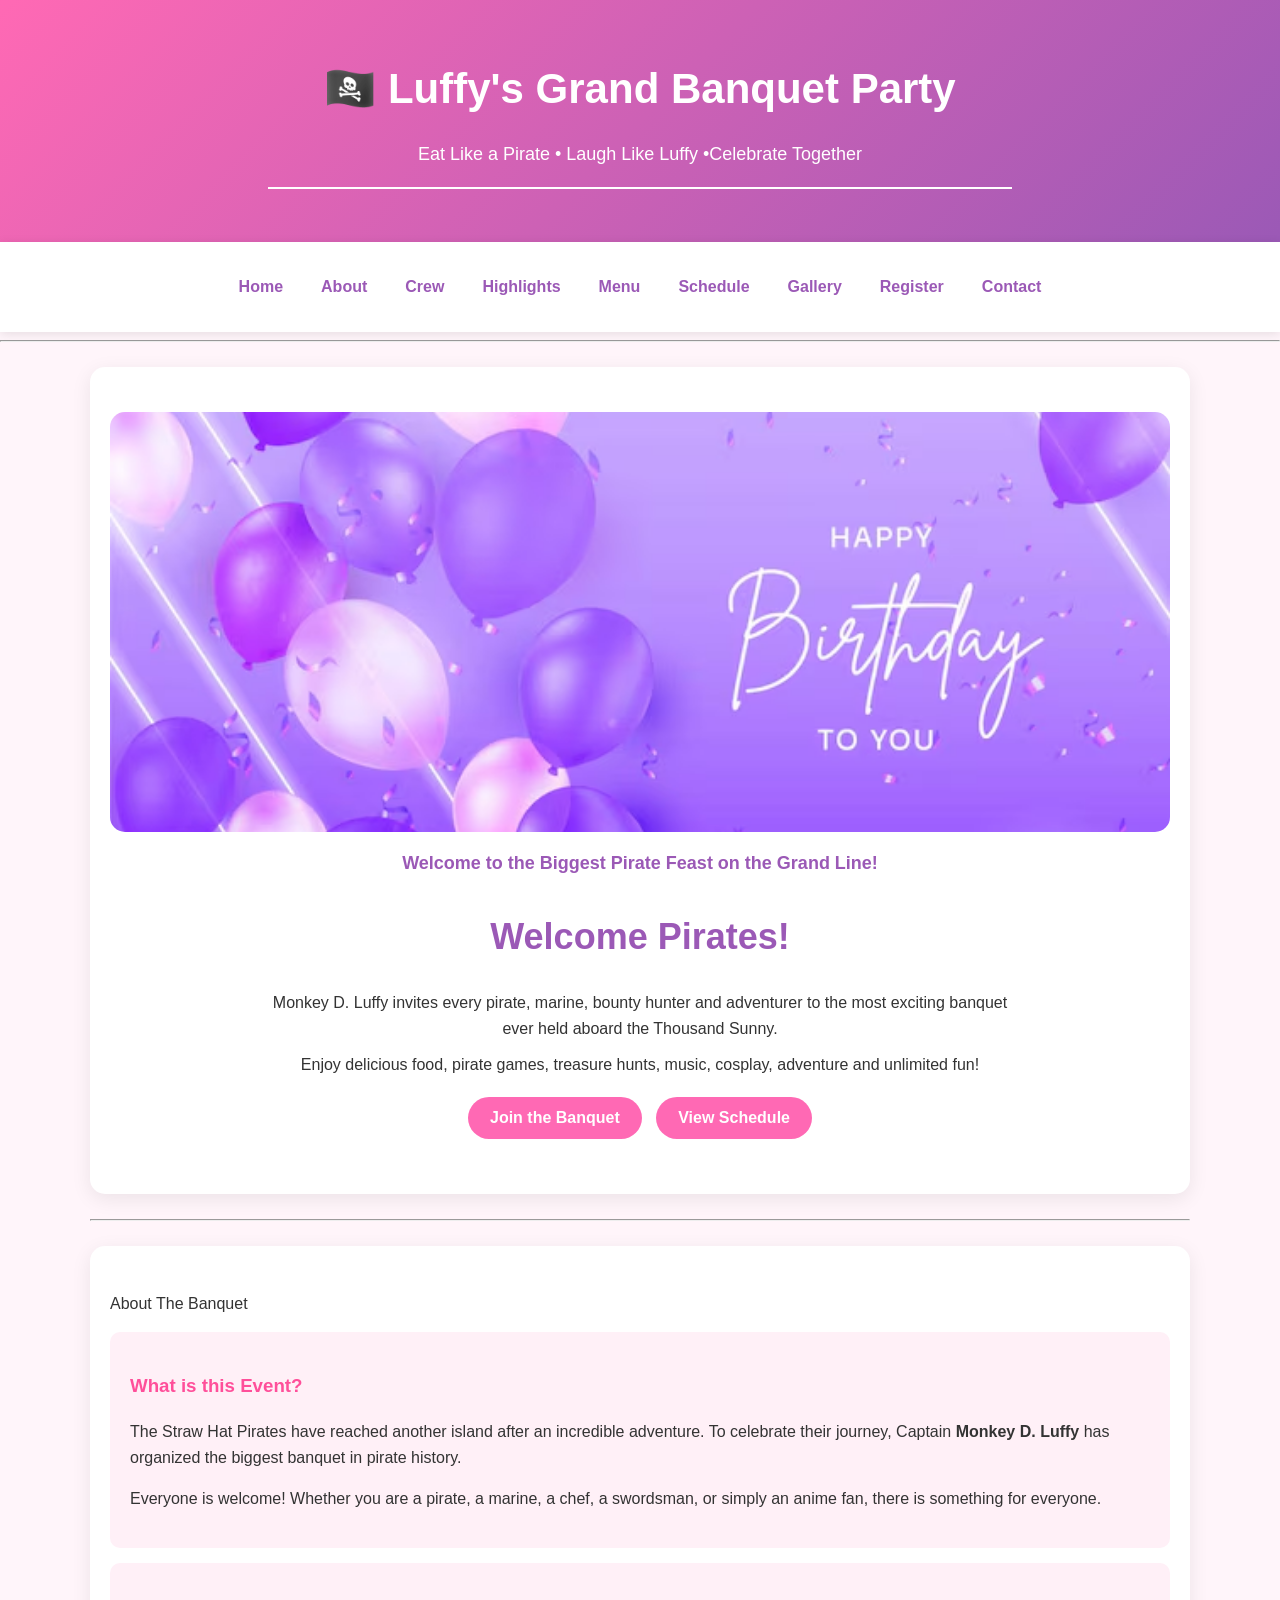
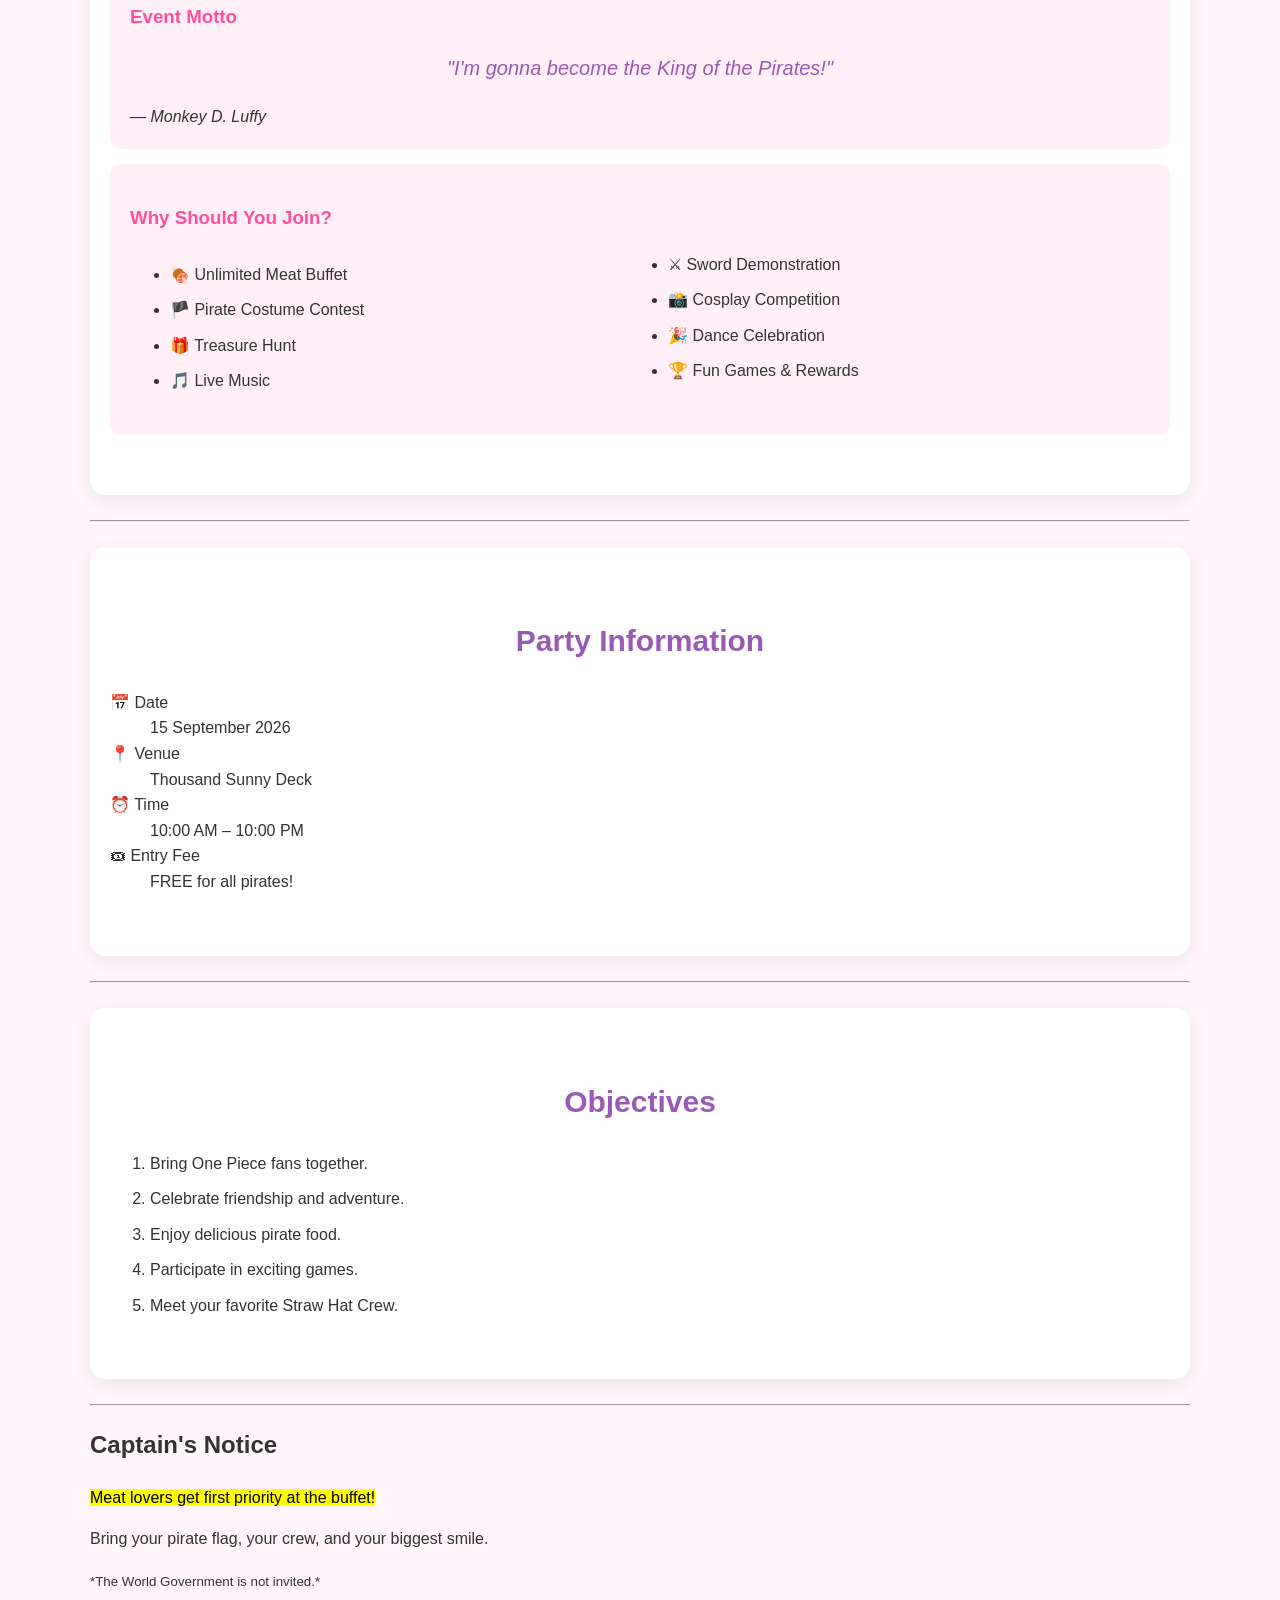
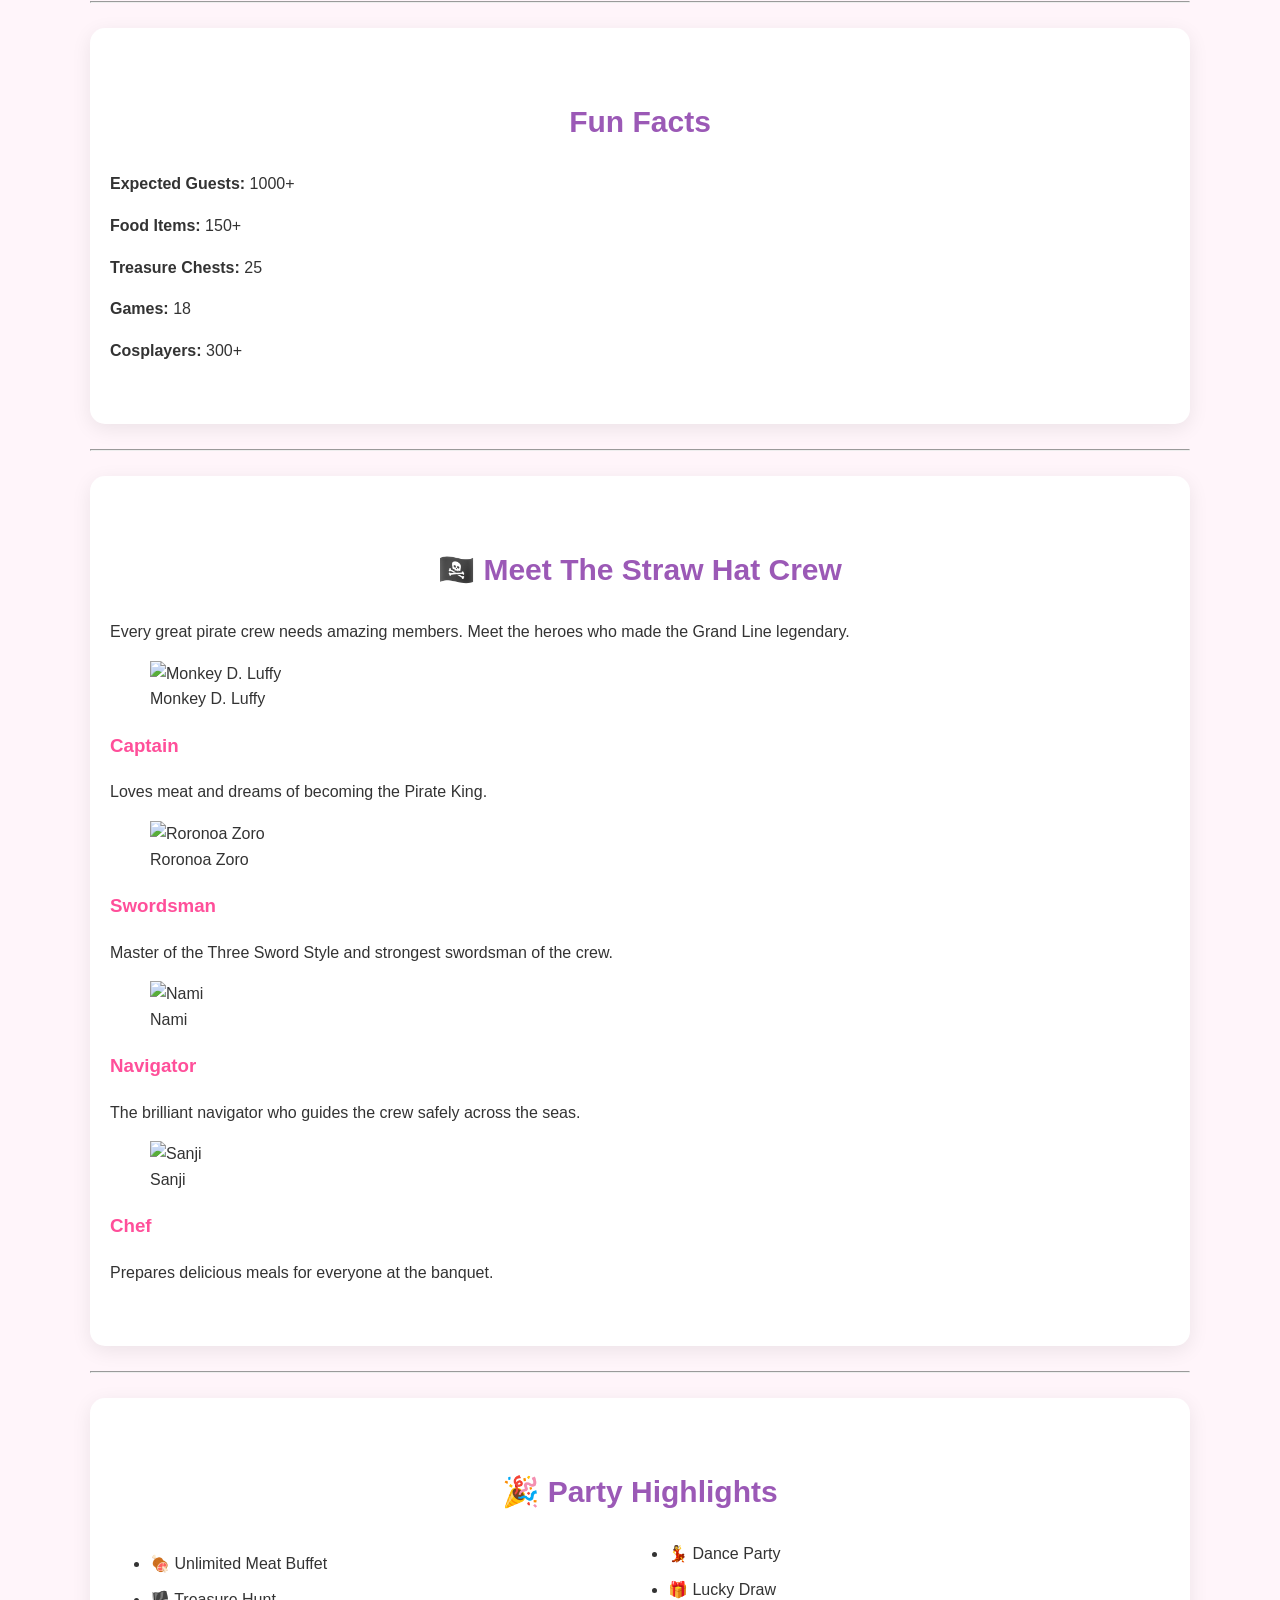
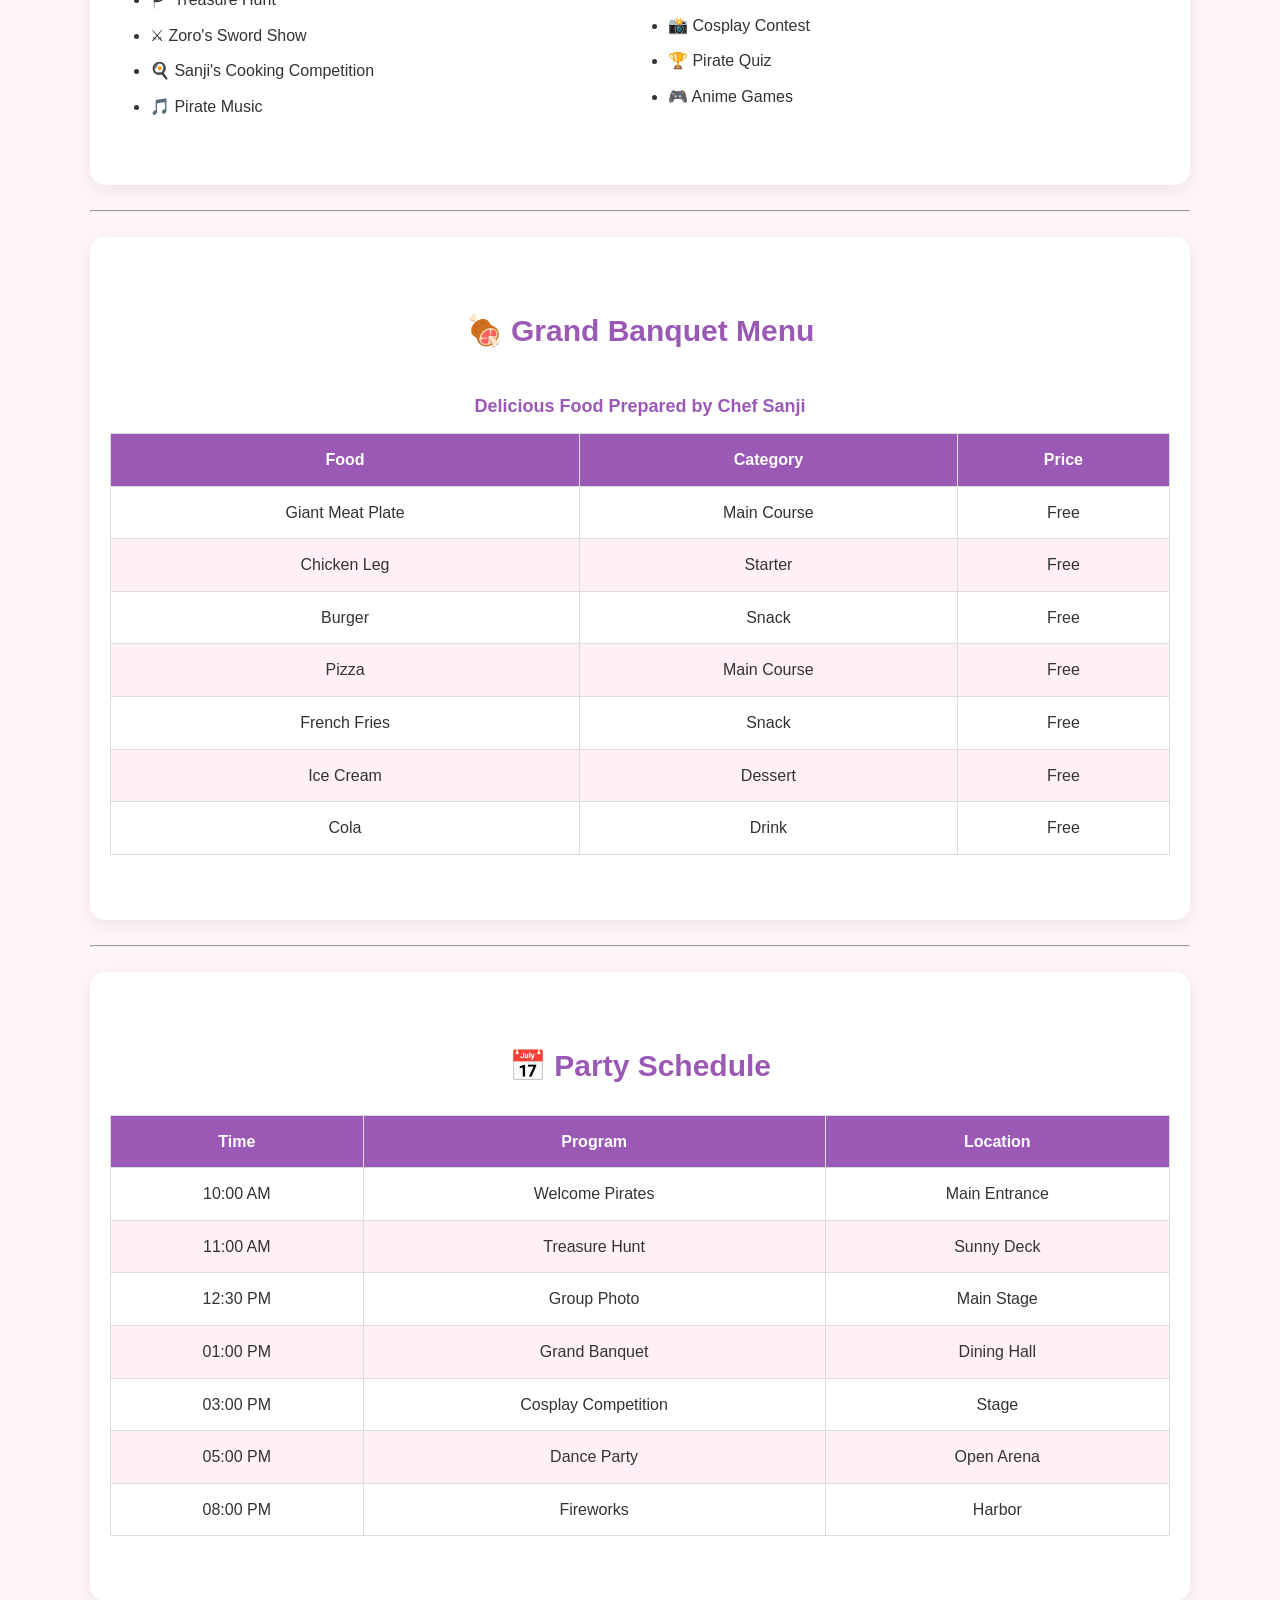
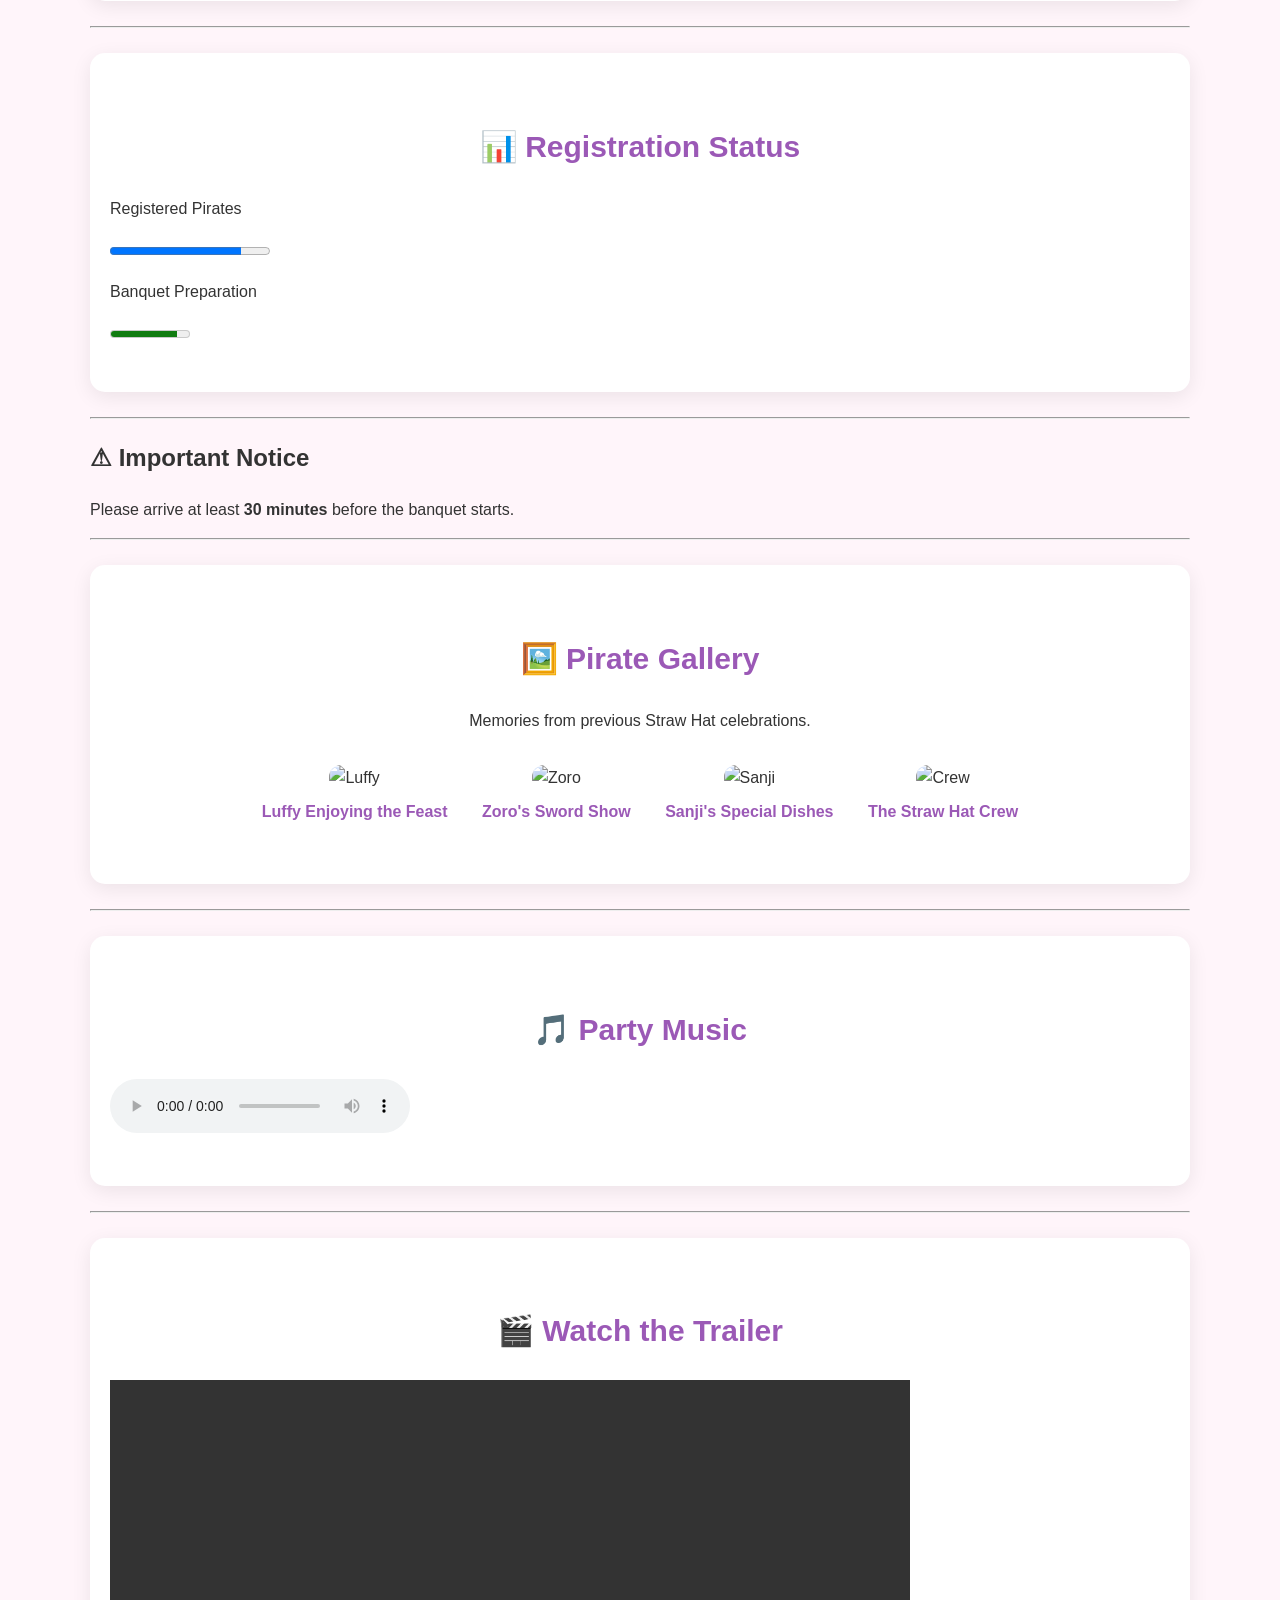
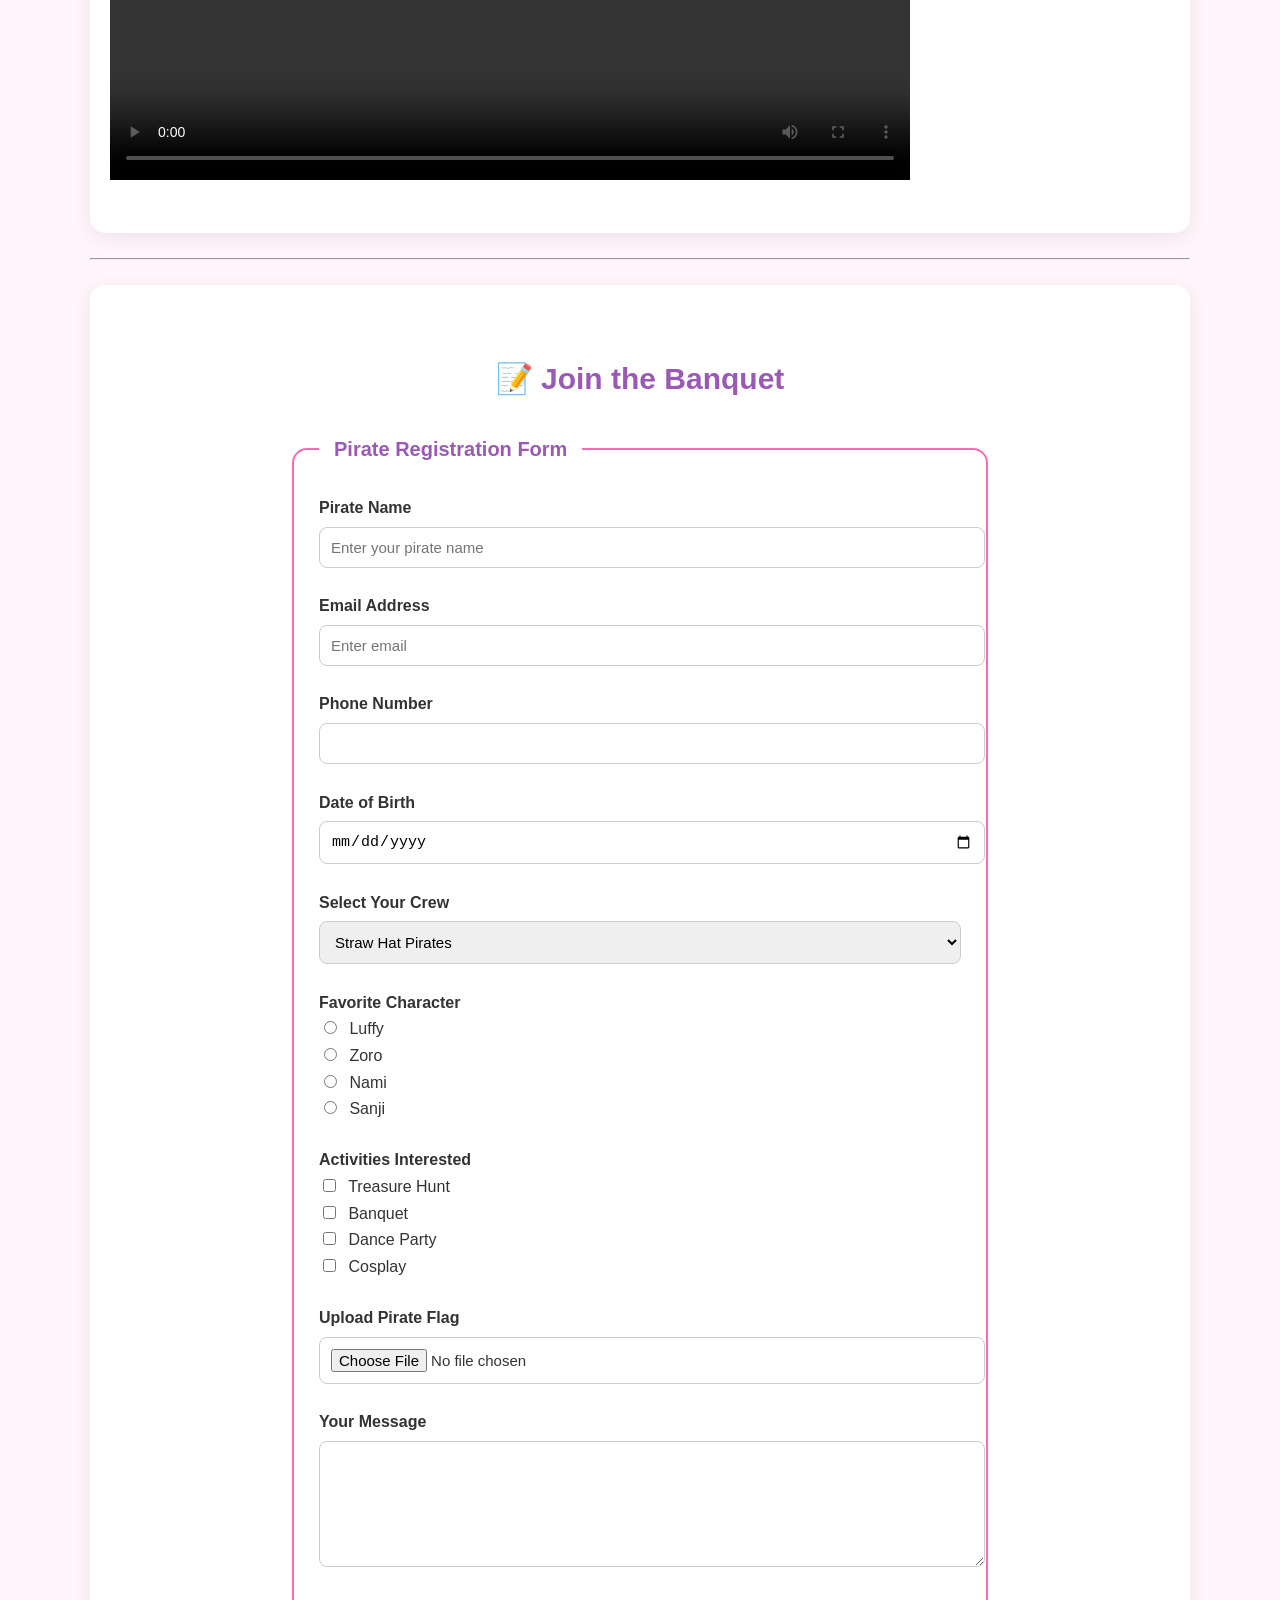
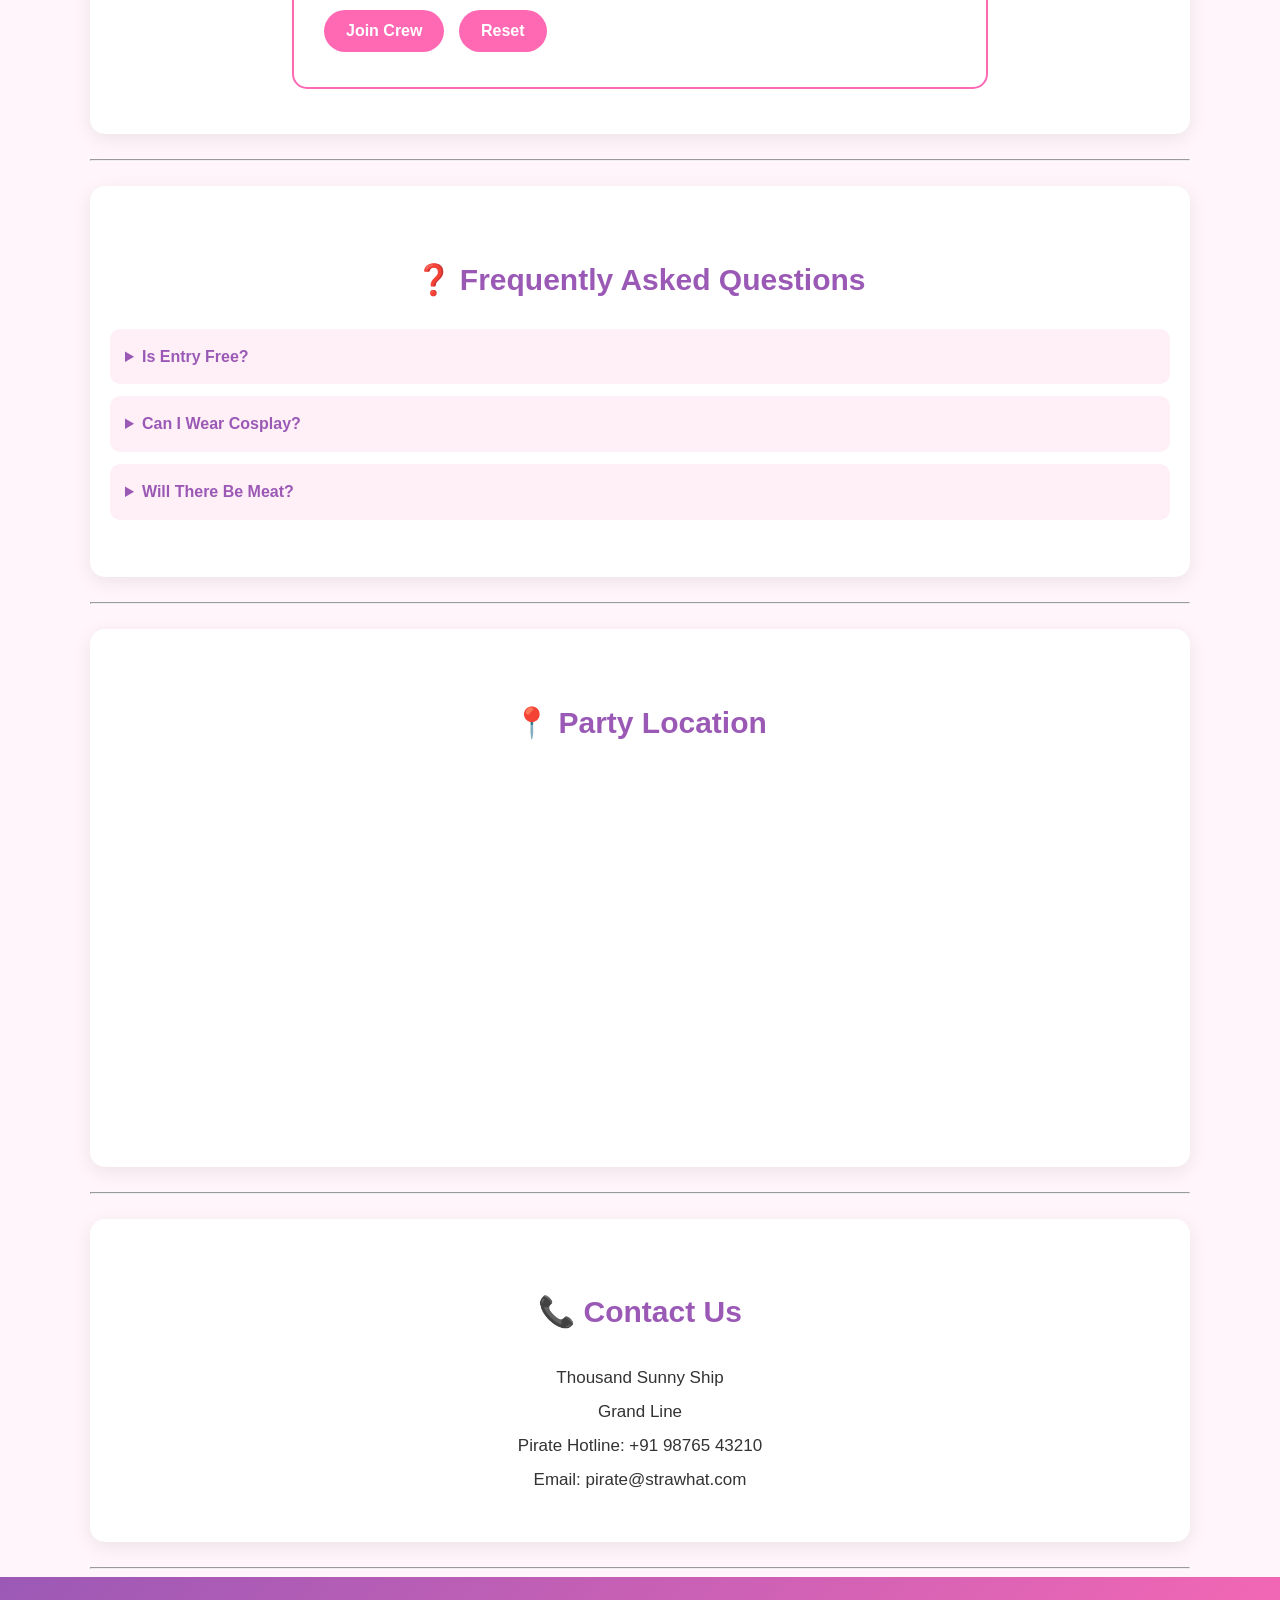
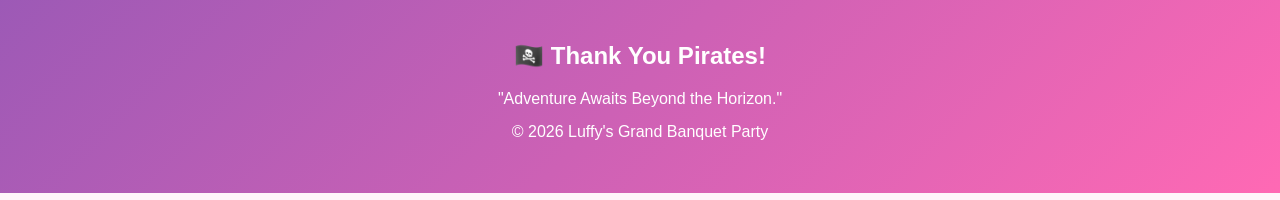
==== week1_hw/invitation/invitation.html @ 96572f2c "Added week 1 homework" ====
<!DOCTYPE html>
<html lang="en">

<head>
    <meta charset="UTF-8">

    <meta name="viewport"
          content="width=device-width, initial-scale=1.0">

    <meta name="description"
          content="Luffy's Grand Banquet Party Website">

    <meta name="keywords"
          content="One Piece, Luffy, Banquet, HTML Project">

    <meta name="author"
          content="Your Name">

    <title>Luffy's Grand Banquet Party</title>

    <!-- External CSS -->

    <link rel="stylesheet"
          href="invitation.css">

    <!-- Website Icon -->

    <link rel="icon"
          href="images/jolly-roger.png">

</head>

<body>

    <!-- ======================================
                HEADER
    ======================================= -->

    <header id="home">

        <h1>🏴‍☠️ Luffy's Grand Banquet Party</h1>

        <p>

            Eat Like a Pirate • Laugh Like Luffy •Celebrate Together

        </p>

        <hr>

    </header>

    <!-- ======================================
                NAVIGATION
    ======================================= -->

    <nav>

        <ul>

            <li>
                <a href="#home">Home</a>
            </li>

            <li>
                <a href="#about">About</a>
            </li>

            <li>
                <a href="#crew">Crew</a>
            </li>

            <li>
                <a href="#highlights">Highlights</a>
            </li>
            <li>
                <a href="#menu">Menu</a>
            </li>
            

            <li>
                <a href="#schedule">Schedule</a>
            </li>

            <li>
                <a href="#gallery">Gallery</a>
            </li>

            <li>
                <a href="#register">Register</a>
            </li>

            <li>
                <a href="#contact">Contact</a>
            </li>

        </ul>

    </nav>

    <hr>

    <!-- ======================================
                MAIN CONTENT
    ======================================= -->

    <main>

        <!-- ==================================
                HERO SECTION
        =================================== -->

        <section id="hero">

            <figure>

                <img src="./image.jpg"
                     alt="Luffy Banner"
                     width="100%">

                <figcaption>

                    Welcome to the Biggest Pirate Feast
                    on the Grand Line!

                </figcaption>

            </figure>

            <h2>

                Welcome Pirates!

            </h2>

            <p>

                Monkey D. Luffy invites every pirate,
                marine, bounty hunter and adventurer
                to the most exciting banquet ever held
                aboard the Thousand Sunny.

            </p>

            <p>

                Enjoy delicious food, pirate games,
                treasure hunts, music, cosplay,
                adventure and unlimited fun!

            </p>

            <button>

                Join the Banquet

            </button>

            <button>

                View Schedule

            </button>

        </section>

        <hr>

        <!-- ==================================
                ABOUT SECTION
        =================================== -->

        <section id="about">

            <h>

                About The Banquet

            </h>

            <article>

                <h3>

                    What is this Event?

                </h3>

                <p>

                    The Straw Hat Pirates have reached
                    another island after an incredible
                    adventure.

                    To celebrate their journey,
                    Captain <strong>Monkey D. Luffy</strong>
                    has organized the biggest banquet
                    in pirate history.

                </p>

                <p>

                    Everyone is welcome!

                    Whether you are a pirate,
                    a marine,
                    a chef,
                    a swordsman,
                    or simply an anime fan,
                    there is something for everyone.

                </p>

            </article>

            <article>

                <h3>

                    Event Motto

                </h3>

                <blockquote>

                    "I'm gonna become the King of the Pirates!"

                </blockquote>

                <cite>

                    — Monkey D. Luffy

                </cite>

            </article>

            <article>

                <h3>

                    Why Should You Join?

                </h3>

                <ul>

                    <li>🍖 Unlimited Meat Buffet</li>

                    <li>🏴 Pirate Costume Contest</li>

                    <li>🎁 Treasure Hunt</li>

                    <li>🎵 Live Music</li>

                    <li>⚔ Sword Demonstration</li>

                    <li>📸 Cosplay Competition</li>

                    <li>🎉 Dance Celebration</li>

                    <li>🏆 Fun Games & Rewards</li>

                </ul>

            </article>

        </section>

        <hr>

        <!-- ==================================
                PARTY INFORMATION
        =================================== -->

        <section id="party-info">

            <h2>

                Party Information

            </h2>

            <dl>

                <dt>

                    📅 Date

                </dt>

                <dd>

                    <time datetime="2026-09-15">

                        15 September 2026

                    </time>

                </dd>

                <dt>

                    📍 Venue

                </dt>

                <dd>

                    Thousand Sunny Deck

                </dd>

                <dt>

                    ⏰ Time

                </dt>

                <dd>

                    10:00 AM – 10:00 PM

                </dd>

                <dt>

                    🎟 Entry Fee

                </dt>

                <dd>

                    FREE for all pirates!

                </dd>

            </dl>

        </section>

        <hr>

        <!-- ==================================
                EVENT OBJECTIVES
        =================================== -->

        <section>

            <h2>

                Objectives

            </h2>

            <ol>

                <li>

                    Bring One Piece fans together.

                </li>

                <li>

                    Celebrate friendship and adventure.

                </li>

                <li>

                    Enjoy delicious pirate food.

                </li>

                <li>

                    Participate in exciting games.

                </li>

                <li>

                    Meet your favorite Straw Hat Crew.

                </li>

            </ol>

        </section>

        <hr>

        <!-- ==================================
                IMPORTANT NOTICE
        =================================== -->

        <aside>

            <h2>

                Captain's Notice

            </h2>

            <p>

                <mark>

                    Meat lovers get first priority
                    at the buffet!

                </mark>

            </p>

            <p>

                Bring your pirate flag,
                your crew,
                and your biggest smile.

            </p>

            <small>

                *The World Government is not invited.*

            </small>

        </aside>

        <hr>

        <!-- ==================================
                QUICK FACTS
        =================================== -->

        <section>

            <h2>

                Fun Facts

            </h2>

            <p>

                <strong>Expected Guests:</strong>
                1000+

            </p>

            <p>

                <strong>Food Items:</strong>
                150+

            </p>

            <p>

                <strong>Treasure Chests:</strong>
                25

            </p>

            <p>

                <strong>Games:</strong>
                18

            </p>

            <p>

                <strong>Cosplayers:</strong>
                300+

            </p>

        </section>

       
        <hr>
                <!-- ==================================
                STRAW HAT CREW
        =================================== -->

        <section id="crew">

            <h2>🏴‍☠️ Meet The Straw Hat Crew</h2>

            <p>

                Every great pirate crew needs amazing members.
                Meet the heroes who made the Grand Line legendary.

            </p>

            <article>

                <figure>

                    <img src="images/luffy.jpg"
                         alt="Monkey D. Luffy"
                         width="250">

                    <figcaption>

                        Monkey D. Luffy

                    </figcaption>

                </figure>

                <h3>Captain</h3>

                <p>

                    Loves meat and dreams of becoming
                    the Pirate King.

                </p>

            </article>

            <article>

                <figure>

                    <img src="images/zoro.jpg"
                         alt="Roronoa Zoro"
                         width="250">

                    <figcaption>

                        Roronoa Zoro

                    </figcaption>

                </figure>

                <h3>Swordsman</h3>

                <p>

                    Master of the Three Sword Style
                    and strongest swordsman of the crew.

                </p>

            </article>

            <article>

                <figure>

                    <img src="images/nami.jpg"
                         alt="Nami"
                         width="250">

                    <figcaption>

                        Nami

                    </figcaption>

                </figure>

                <h3>Navigator</h3>

                <p>

                    The brilliant navigator who guides
                    the crew safely across the seas.

                </p>

            </article>

            <article>

                <figure>

                    <img src="images/sanji.jpg"
                         alt="Sanji"
                         width="250">

                    <figcaption>

                        Sanji

                    </figcaption>

                </figure>

                <h3>Chef</h3>

                <p>

                    Prepares delicious meals for
                    everyone at the banquet.

                </p>

            </article>

        </section>

        <hr>

        <!-- ==================================
                EVENT HIGHLIGHTS
        =================================== -->

        <section id="highlights">

            <h2>🎉 Party Highlights</h2>

            <ul>

                <li>🍖 Unlimited Meat Buffet</li>

                <li>🏴 Treasure Hunt</li>

                <li>⚔ Zoro's Sword Show</li>

                <li>🍳 Sanji's Cooking Competition</li>

                <li>🎵 Pirate Music</li>

                <li>💃 Dance Party</li>

                <li>🎁 Lucky Draw</li>

                <li>📸 Cosplay Contest</li>

                <li>🏆 Pirate Quiz</li>

                <li>🎮 Anime Games</li>

            </ul>

        </section>

        <hr>

        <!-- ==================================
                BANQUET MENU
        =================================== -->

        <section id="menu">

            <h2>🍖 Grand Banquet Menu</h2>

            <table border="1">

                <caption>

                    Delicious Food Prepared by Chef Sanji

                </caption>

                <thead>
                    <tr>
                        <th>Food</th>
                        <th>Category</th>
                        <th>Price</th>
                    </tr>
                </thead>

                <tbody>

                    <tr>

                        <td>Giant Meat Plate</td>

                        <td>Main Course</td>

                        <td>Free</td>

                    </tr>

                    <tr>

                        <td>Chicken Leg</td>

                        <td>Starter</td>

                        <td>Free</td>

                    </tr>

                    <tr>

                        <td>Burger</td>

                        <td>Snack</td>

                        <td>Free</td>

                    </tr>

                    <tr>

                        <td>Pizza</td>

                        <td>Main Course</td>

                        <td>Free</td>

                    </tr>

                    <tr>

                        <td>French Fries</td>

                        <td>Snack</td>

                        <td>Free</td>

                    </tr>

                    <tr>

                        <td>Ice Cream</td>

                        <td>Dessert</td>

                        <td>Free</td>

                    </tr>

                    <tr>

                        <td>Cola</td>

                        <td>Drink</td>

                        <td>Free</td>

                    </tr>

                </tbody>

            </table>

        </section>

        <hr>

        <!-- ==================================
                EVENT SCHEDULE
        =================================== -->

        <section id="schedule">

            <h2>📅 Party Schedule</h2>

            <table border="1">

                <thead>

                    <tr>

                        <th>Time</th>

                        <th>Program</th>

                        <th>Location</th>

                    </tr>

                </thead>

                <tbody>

                    <tr>

                        <td>10:00 AM</td>

                        <td>Welcome Pirates</td>

                        <td>Main Entrance</td>

                    </tr>

                    <tr>

                        <td>11:00 AM</td>

                        <td>Treasure Hunt</td>

                        <td>Sunny Deck</td>

                    </tr>

                    <tr>

                        <td>12:30 PM</td>

                        <td>Group Photo</td>

                        <td>Main Stage</td>

                    </tr>

                    <tr>

                        <td>01:00 PM</td>

                        <td>Grand Banquet</td>

                        <td>Dining Hall</td>

                    </tr>

                    <tr>

                        <td>03:00 PM</td>

                        <td>Cosplay Competition</td>

                        <td>Stage</td>

                    </tr>

                    <tr>

                        <td>05:00 PM</td>

                        <td>Dance Party</td>

                        <td>Open Arena</td>

                    </tr>

                    <tr>

                        <td>08:00 PM</td>

                        <td>Fireworks</td>

                        <td>Harbor</td>

                    </tr>

                </tbody>

            </table>

        </section>

        <hr>

        <!-- ==================================
                REGISTRATION STATUS
        =================================== -->

        <section>

            <h2>📊 Registration Status</h2>

            <p>

                Registered Pirates

            </p>

            <progress
                value="820"
                max="1000">

            </progress>

            <p>

                Banquet Preparation

            </p>

            <meter
                value="85"
                min="0"
                max="100">

            </meter>

        </section>

        <hr>

        <!-- ==================================
                IMPORTANT NOTE
        =================================== -->

        <aside>

            <h2>⚠ Important Notice</h2>

            <p>

                Please arrive at least

                <strong>

                    30 minutes

                </strong>

                before the banquet starts.

            </p>

        </aside>

        <hr>

               <!-- ==================================
                GALLERY SECTION
        =================================== -->

        <section id="gallery">

            <h2>🖼️ Pirate Gallery</h2>

            <p>

                Memories from previous Straw Hat celebrations.

            </p>

            <figure>

                <img src="images/gallery1.jpg"
                     alt="Luffy"
                     width="250">

                <figcaption>Luffy Enjoying the Feast</figcaption>

            </figure>

            <figure>

                <img src="images/gallery2.jpg"
                     alt="Zoro"
                     width="250">

                <figcaption>Zoro's Sword Show</figcaption>

            </figure>

            <figure>

                <img src="images/gallery3.jpg"
                     alt="Sanji"
                     width="250">

                <figcaption>Sanji's Special Dishes</figcaption>

            </figure>

            <figure>

                <img src="images/gallery4.jpg"
                     alt="Crew"
                     width="250">

                <figcaption>The Straw Hat Crew</figcaption>

            </figure>

        </section>

        <hr>

        <!-- ==================================
                PARTY MUSIC
        =================================== -->

        <section>

            <h2>🎵 Party Music</h2>

            <audio controls>

                <source
                    src="audio/onepiece-theme.mp3"
                    type="audio/mpeg">

                Your browser does not support audio.

            </audio>

        </section>

        <hr>

        <!-- ==================================
                PARTY TRAILER
        =================================== -->

        <section>

            <h2>🎬 Watch the Trailer</h2>

            <video
                controls
                width="800">

                <source
                    src="video/luffy-party.mp4"
                    type="video/mp4">

                Your browser does not support video.

            </video>

        </section>

        <hr>

        <!-- ==================================
                REGISTRATION FORM
        =================================== -->

        <section id="register">

            <h2>📝 Join the Banquet</h2>

            <form>

                <fieldset>

                    <legend>

                        Pirate Registration Form

                    </legend>

                    <label for="name">

                        Pirate Name

                    </label>

                    <br>

                    <input
                        type="text"
                        id="name"
                        placeholder="Enter your pirate name">

                    <br><br>

                    <label for="email">

                        Email Address

                    </label>

                    <br>

                    <input
                        type="email"
                        id="email"
                        placeholder="Enter email">

                    <br><br>

                    <label for="phone">

                        Phone Number

                    </label>

                    <br>

                    <input
                        type="tel"
                        id="phone">

                    <br><br>

                    <label>

                        Date of Birth

                    </label>

                    <br>

                    <input type="date">

                    <br><br>

                    <label>

                        Select Your Crew

                    </label>

                    <br>

                    <select>

                        <option>Straw Hat Pirates</option>

                        <option>Heart Pirates</option>

                        <option>Red Hair Pirates</option>

                        <option>Kid Pirates</option>

                        <option>Whitebeard Pirates</option>

                    </select>

                    <br><br>

                    <label>

                        Favorite Character

                    </label>

                    <br>

                    <input type="radio"
                           name="hero">

                    Luffy

                    <br>

                    <input type="radio"
                           name="hero">

                    Zoro

                    <br>

                    <input type="radio"
                           name="hero">

                    Nami

                    <br>

                    <input type="radio"
                           name="hero">

                    Sanji

                    <br><br>

                    <label>

                        Activities Interested

                    </label>

                    <br>

                    <input type="checkbox">

                    Treasure Hunt

                    <br>

                    <input type="checkbox">

                    Banquet

                    <br>

                    <input type="checkbox">

                    Dance Party

                    <br>

                    <input type="checkbox">

                    Cosplay

                    <br><br>

                    <label>

                        Upload Pirate Flag

                    </label>

                    <br>

                    <input type="file">

                    <br><br>

                    <label>

                        Your Message

                    </label>

                    <br>

                    <textarea
                        rows="6"
                        cols="50"
                        placeholder="Tell us about your pirate adventure...">
                    </textarea>

                    <br><br>

                    <button type="submit">

                        Join Crew

                    </button>

                    <button type="reset">

                        Reset

                    </button>

                </fieldset>

            </form>

        </section>

        <hr>

        <!-- ==================================
                FAQ
        =================================== -->

        <section>

            <h2>❓ Frequently Asked Questions</h2>

            <details>

                <summary>

                    Is Entry Free?

                </summary>

                <p>

                    Yes!
                    Every pirate is welcome.

                </p>

            </details>

            <details>

                <summary>

                    Can I Wear Cosplay?

                </summary>

                <p>

                    Absolutely!
                    Cosplayers are encouraged.

                </p>

            </details>

            <details>

                <summary>

                    Will There Be Meat?

                </summary>

                <p>

                    Luffy personally approved
                    unlimited meat.

                </p>

            </details>

        </section>

        <hr>

        <!-- ==================================
                LOCATION
        =================================== -->

        <section>

            <h2>📍 Party Location</h2>

            <iframe

                src="https://www.google.com/maps"

                width="700"

                height="350">

            </iframe>

        </section>

        <hr>

        <!-- ==================================
                CONTACT
        =================================== -->

        <section id="contact">

            <h2>📞 Contact Us</h2>

            <address>

                Thousand Sunny Ship

                <br>

                Grand Line

                <br>

                Pirate Hotline:
                +91 98765 43210

                <br>

                Email:
                pirate@strawhat.com

            </address>

        </section>

        <hr>

    </main>

    <!-- ==================================
            FOOTER
    =================================== -->

    <footer>

        <h2>

            🏴‍☠️ Thank You Pirates!

        </h2>

        <p>

            "Adventure Awaits Beyond the Horizon."

        </p>

        <p>

            &copy; 2026
            Luffy's Grand Banquet Party

        </p>

    </footer>

</body>

</html>

    </main>

</body>

</html>
---- week1_hw/invitation/invitation.css ----
```css
/* =================================
       GENERAL PAGE STYLING
================================= */

* {
    box-sizing: border-box;
}

html {
    scroll-behavior: smooth;
}

body {
    margin: 0;
    font-family: Arial, Helvetica, sans-serif;
    background: #fff5fa;
    color: #333;
    line-height: 1.6;
}


/* =================================
             HEADER
================================= */

header {
    text-align: center;
    padding: 45px 20px;
    background: linear-gradient(135deg, #ff69b4, #9b59b6);
    color: white;
}

header h1 {
    font-size: 42px;
    margin: 10px 0;
}

header p {
    font-size: 18px;
}

header hr {
    width: 60%;
    border: none;
    border-top: 2px solid white;
}


/* =================================
           NAVIGATION
================================= */

nav {
    background: #ffffff;
    padding: 12px;
    position: sticky;
    top: 0;
    z-index: 1000;
    box-shadow: 0 2px 10px rgba(0, 0, 0, 0.1);
}

nav ul {
    list-style: none;
    display: flex;
    justify-content: center;
    flex-wrap: wrap;
    gap: 8px;
    margin: 0;
    padding: 0;
}

nav a {
    text-decoration: none;
    color: #9b59b6;
    font-weight: bold;
    padding: 10px 15px;
    display: block;
    border-radius: 20px;
}

nav a:hover {
    background: #ff69b4;
    color: white;
}


/* =================================
              MAIN
================================= */

main {
    width: 90%;
    max-width: 1100px;
    margin: auto;
}

section {
    padding: 45px 20px;
    margin: 25px 0;
    background: white;
    border-radius: 15px;
    box-shadow: 0 5px 20px rgba(0, 0, 0, 0.08);
}

section h2 {
    text-align: center;
    color: #9b59b6;
    font-size: 30px;
    margin-bottom: 25px;
}

section h3 {
    color: #ff4f9a;
}


/* =================================
              HERO
================================= */

#hero {
    text-align: center;
}

#hero figure {
    margin: 0;
}

#hero img {
    width: 100%;
    max-height: 420px;
    object-fit: cover;
    border-radius: 15px;
}

#hero figcaption {
    margin-top: 10px;
    font-size: 18px;
    font-weight: bold;
    color: #9b59b6;
}

#hero h2 {
    font-size: 36px;
}

#hero p {
    max-width: 750px;
    margin: 10px auto;
}


/* =================================
             BUTTONS
================================= */

button {
    border: none;
    padding: 12px 22px;
    margin: 10px 5px;
    border-radius: 25px;
    background: #ff69b4;
    color: white;
    font-size: 16px;
    cursor: pointer;
    font-weight: bold;
}

button:hover {
    background: #9b59b6;
    transform: scale(1.05);
}


/* =================================
             ABOUT
================================= */

#about article {
    padding: 20px;
    margin: 15px 0;
    background: #fff0f7;
    border-radius: 10px;
}

blockquote {
    font-size: 20px;
    font-style: italic;
    text-align: center;
    color: #9b59b6;
}

#about ul,
#highlights ul {
    columns: 2;
}

li {
    margin: 10px 0;
}


/* =================================
          PARTY DETAILS
================================= */

#details dl {
    max-width: 700px;
    margin: auto;
}

#details dt {
    font-weight: bold;
    color: #ff4f9a;
    margin-top: 20px;
    font-size: 18px;
}

#details dd {
    margin-left: 0;
    padding: 8px 0;
    border-bottom: 1px solid #eee;
}


/* =================================
              TABLE
================================= */

table {
    width: 100%;
    border-collapse: collapse;
    margin: 20px auto;
}

caption {
    font-size: 18px;
    font-weight: bold;
    color: #9b59b6;
    padding: 12px;
}

th {
    background: #9b59b6;
    color: white;
}

th,
td {
    padding: 13px;
    text-align: center;
    border: 1px solid #ddd;
}

tr:nth-child(even) {
    background: #fff0f7;
}

tr:hover {
    background: #ffe0ef;
}


/* =================================
              GALLERY
================================= */

#gallery {
    text-align: center;
}

#gallery figure {
    display: inline-block;
    vertical-align: top;
    margin: 15px;
}

#gallery img {
    width: 250px;
    height: 180px;
    object-fit: cover;
    border-radius: 12px;
    transition: 0.3s;
}

#gallery img:hover {
    transform: scale(1.05);
}

#gallery figcaption {
    margin-top: 8px;
    font-weight: bold;
    color: #9b59b6;
}


/* =================================
              RSVP FORM
================================= */

form {
    max-width: 700px;
    margin: auto;
}

fieldset {
    border: 2px solid #ff69b4;
    border-radius: 15px;
    padding: 25px;
}

legend {
    padding: 5px 15px;
    color: #9b59b6;
    font-size: 20px;
    font-weight: bold;
}

label {
    font-weight: bold;
}

input,
select,
textarea {
    width: 100%;
    padding: 11px;
    margin-top: 6px;
    border: 1px solid #ccc;
    border-radius: 8px;
    font-size: 15px;
}

input[type="radio"],
input[type="checkbox"] {
    width: auto;
    margin-right: 8px;
}

textarea {
    resize: vertical;
}


/* =================================
                FAQ
================================= */

details {
    background: #fff0f7;
    margin: 12px 0;
    padding: 15px;
    border-radius: 10px;
}

summary {
    cursor: pointer;
    font-weight: bold;
    color: #9b59b6;
}


/* =================================
              LOCATION
================================= */

iframe {
    display: block;
    width: 100%;
    max-width: 700px;
    height: 350px;
    margin: auto;
    border: 0;
    border-radius: 12px;
}


/* =================================
              CONTACT
================================= */

address {
    text-align: center;
    font-style: normal;
    font-size: 17px;
    line-height: 2;
}


/* =================================
               FOOTER
================================= */

footer {
    text-align: center;
    padding: 40px 20px;
    background: linear-gradient(135deg, #9b59b6, #ff69b4);
    color: white;
}

footer h2 {
    margin-bottom: 10px;
}

footer p {
    margin: 8px;
}


/* =================================
          RESPONSIVE DESIGN
================================= */

@media (max-width: 700px) {

    header h1 {
        font-size: 30px;
    }

    nav ul {
        flex-direction: column;
        align-items: center;
    }

    #about ul,
    #highlights ul {
        columns: 1;
    }

    table {
        font-size: 13px;
    }

    th,
    td {
        padding: 8px;
    }

    #gallery figure {
        display: block;
    }

    #gallery img {
        width: 90%;
        height: auto;
    }

    section {
        padding: 30px 15px;
    }

}
```
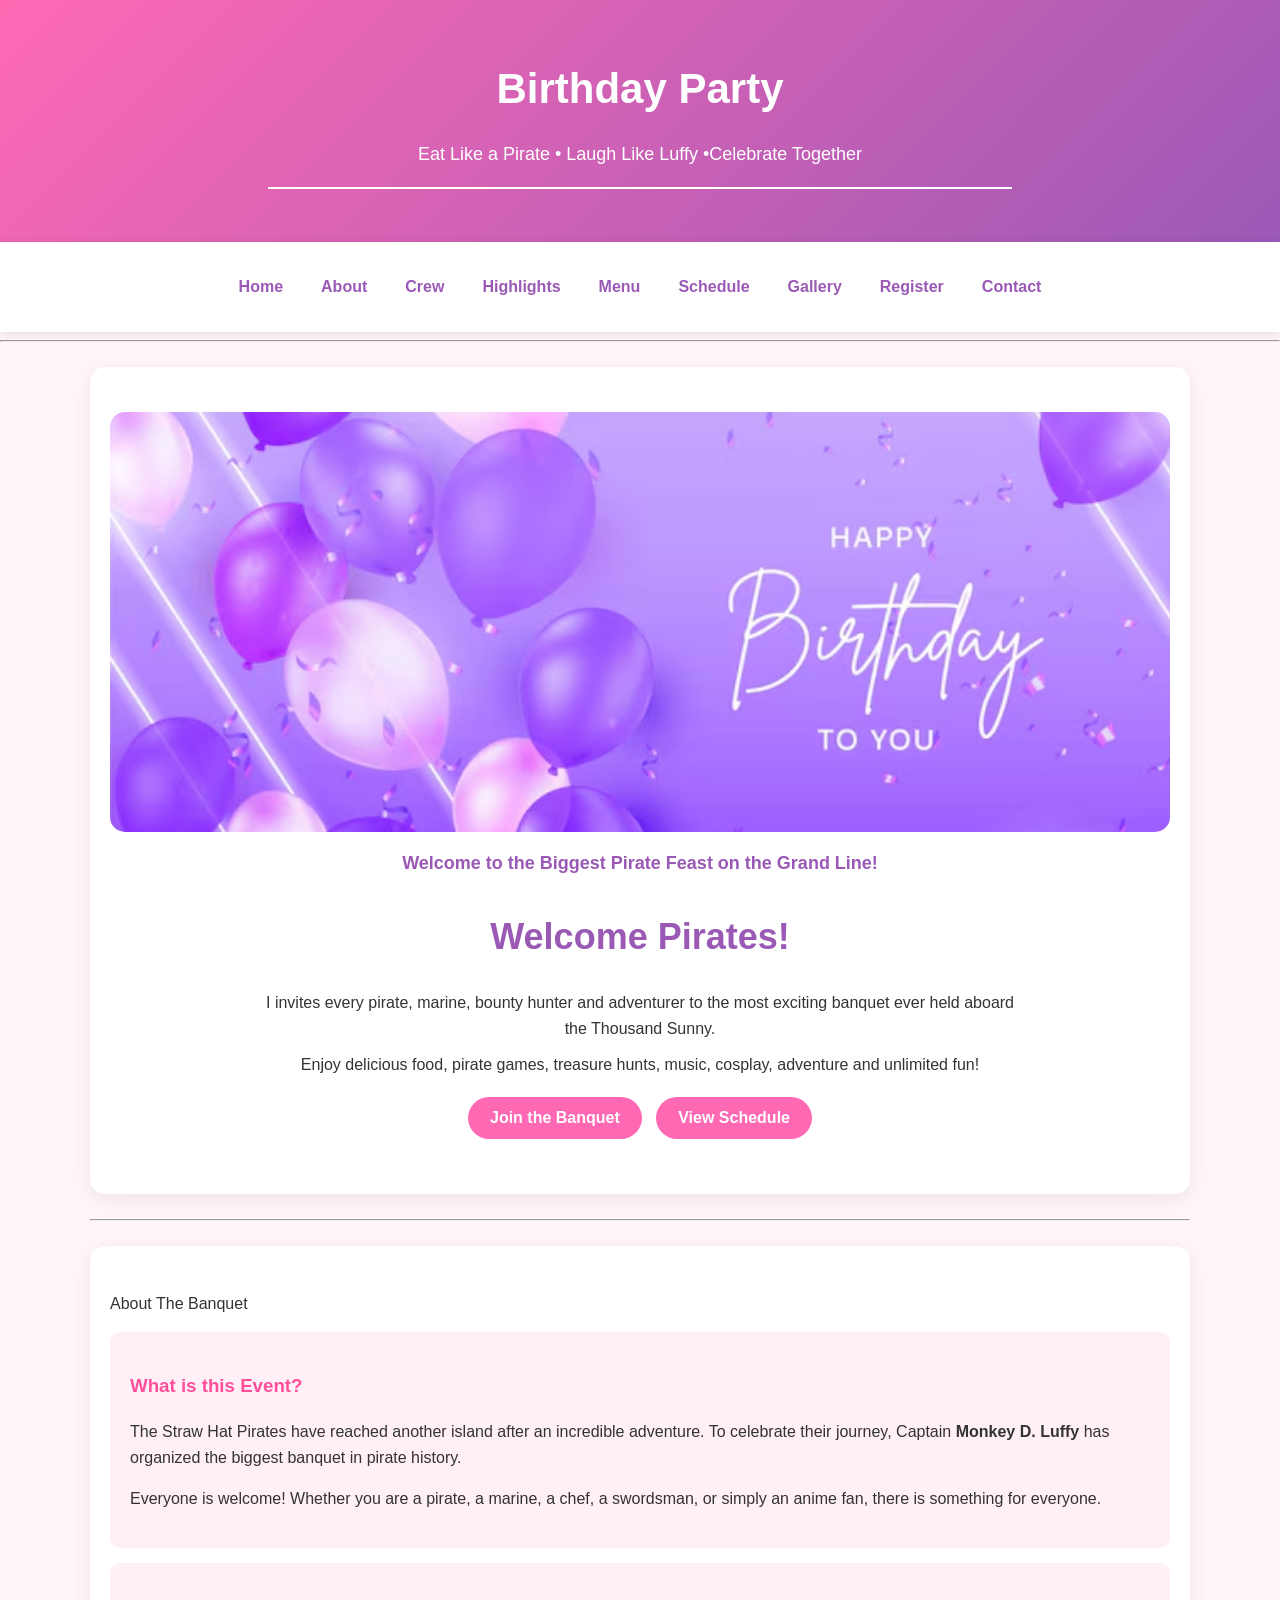
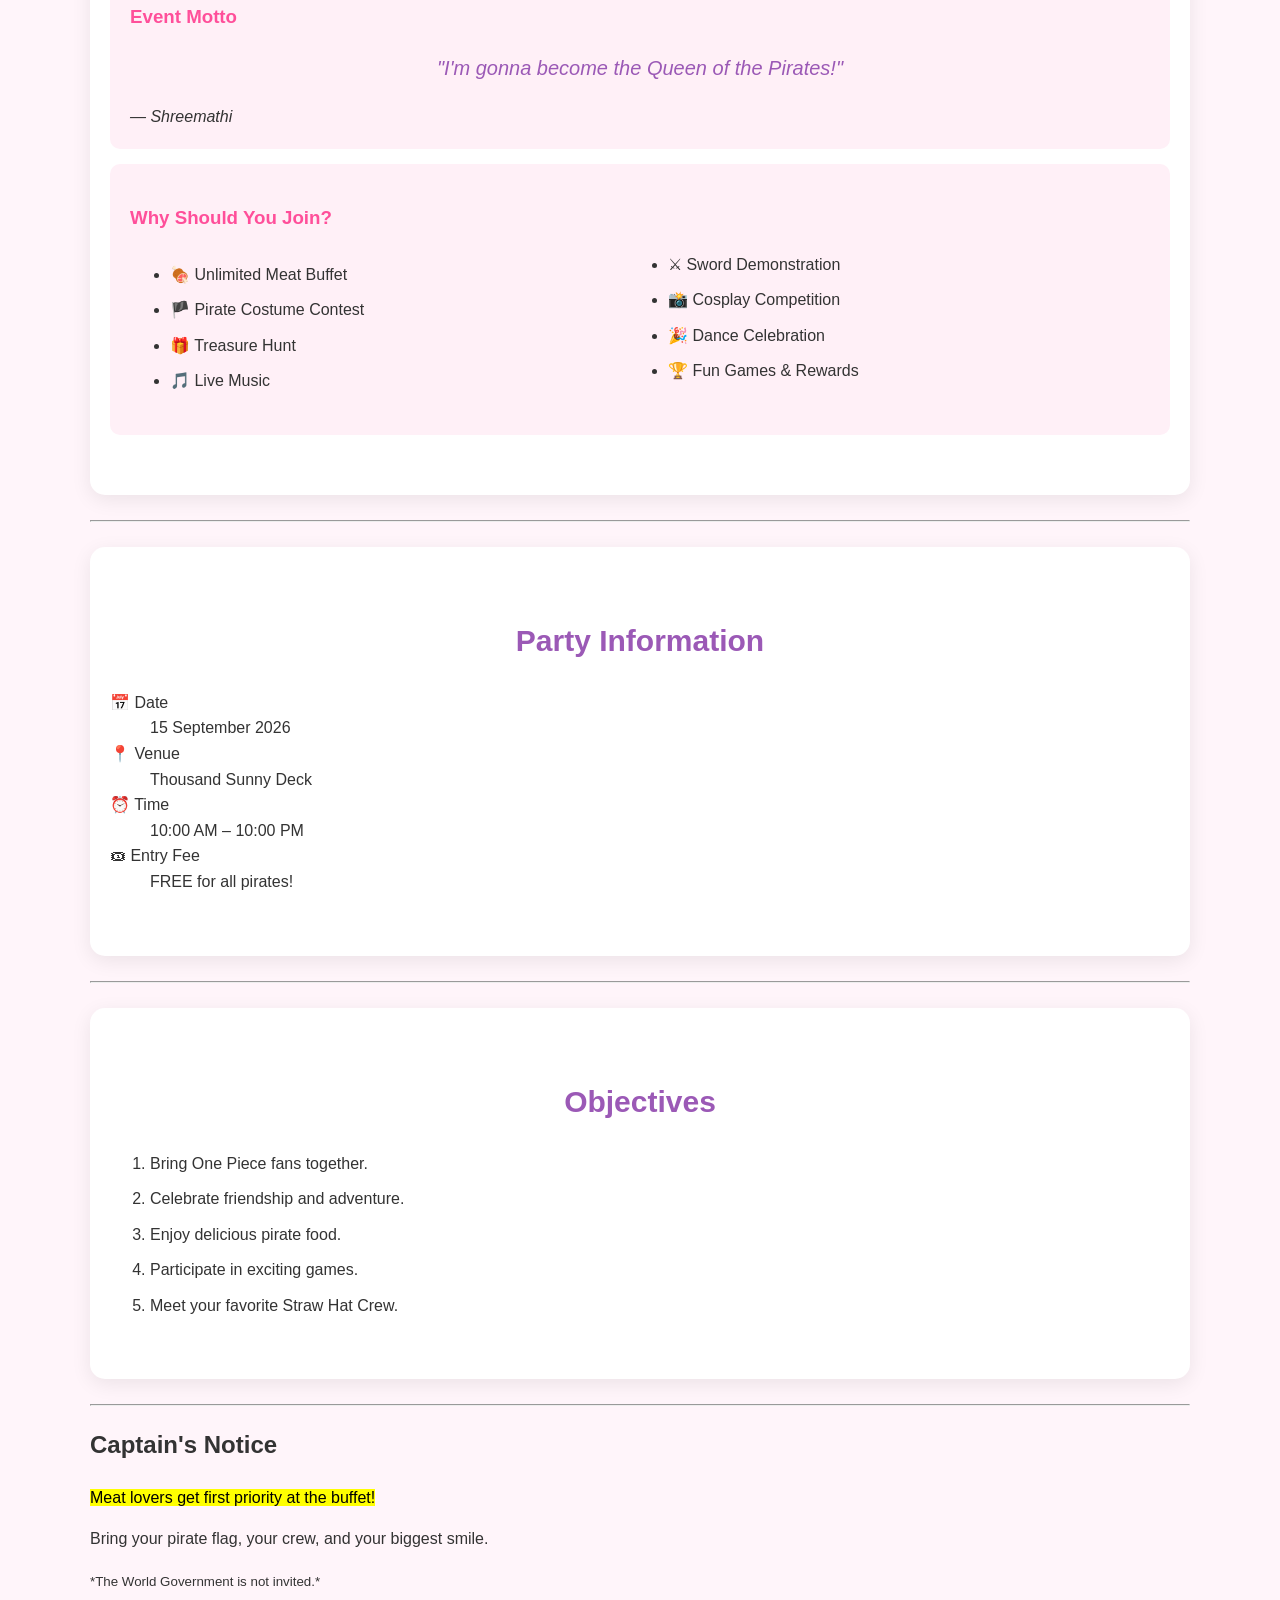
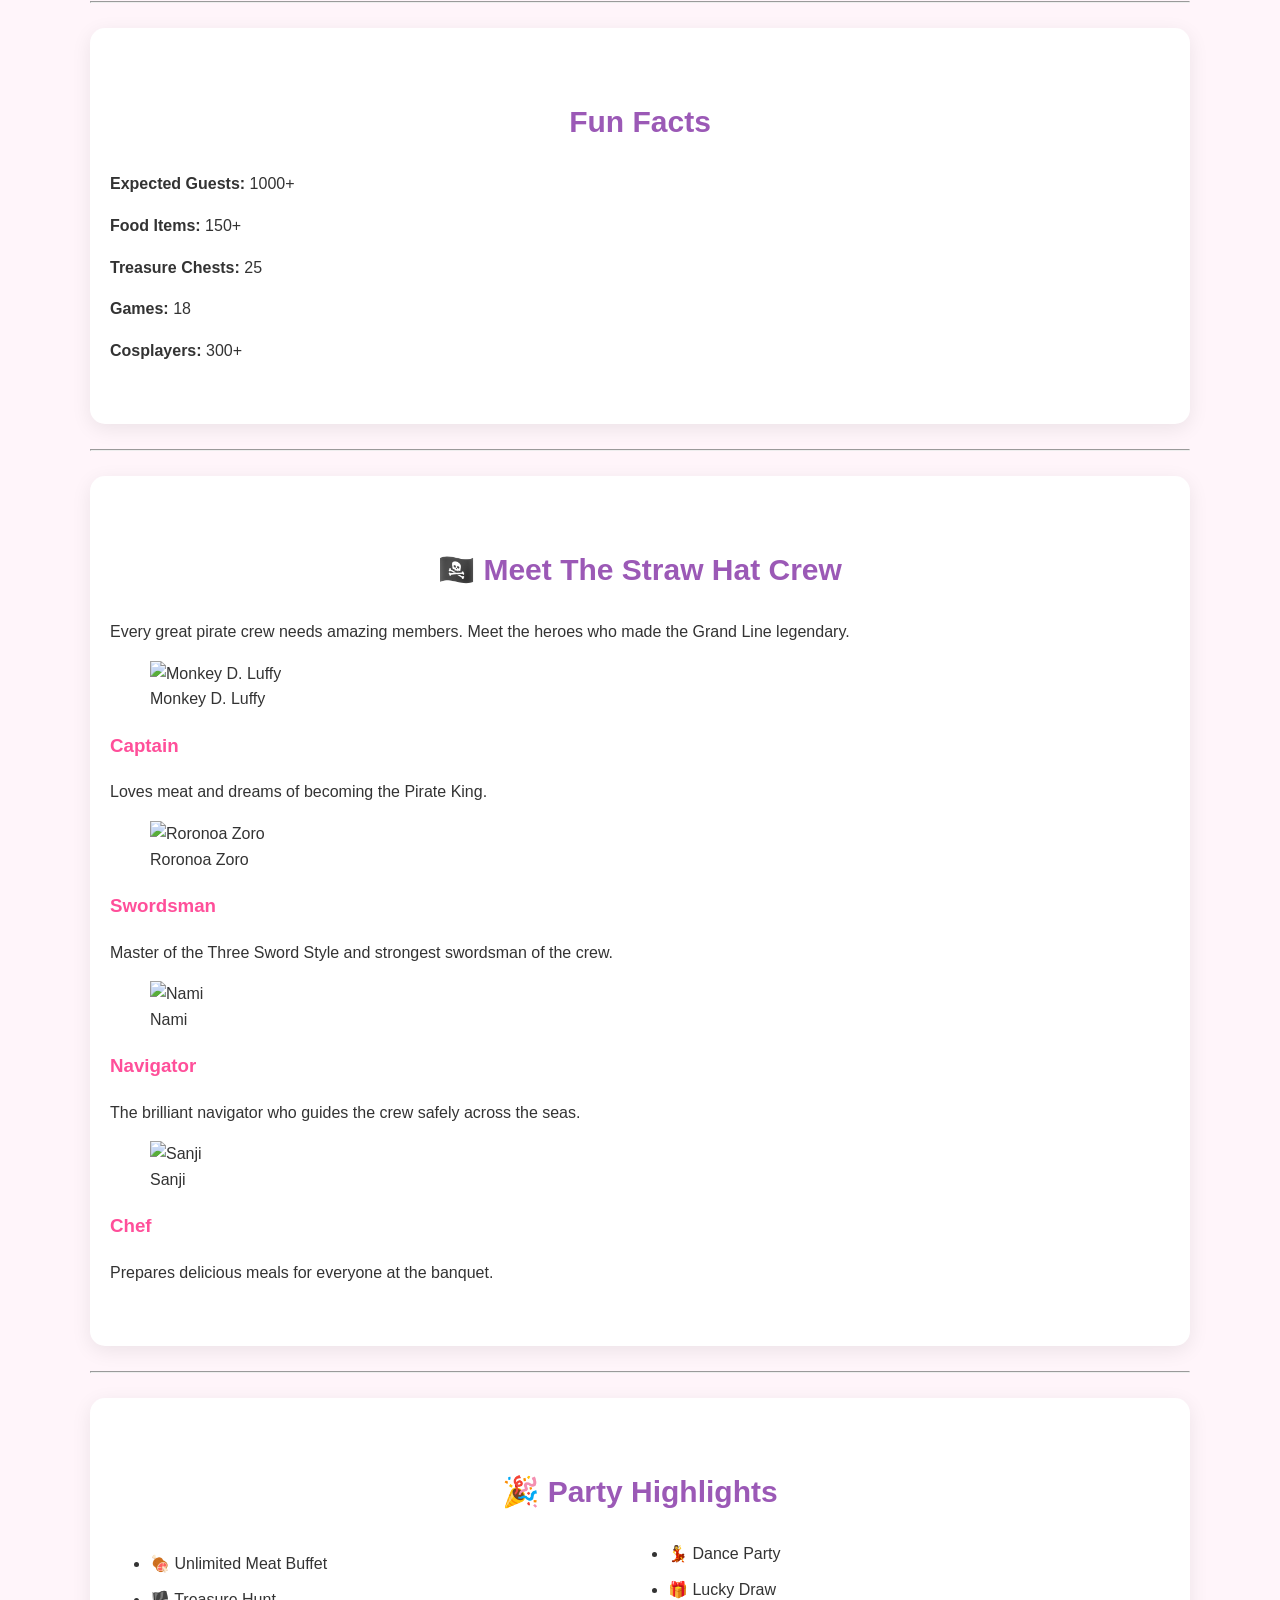
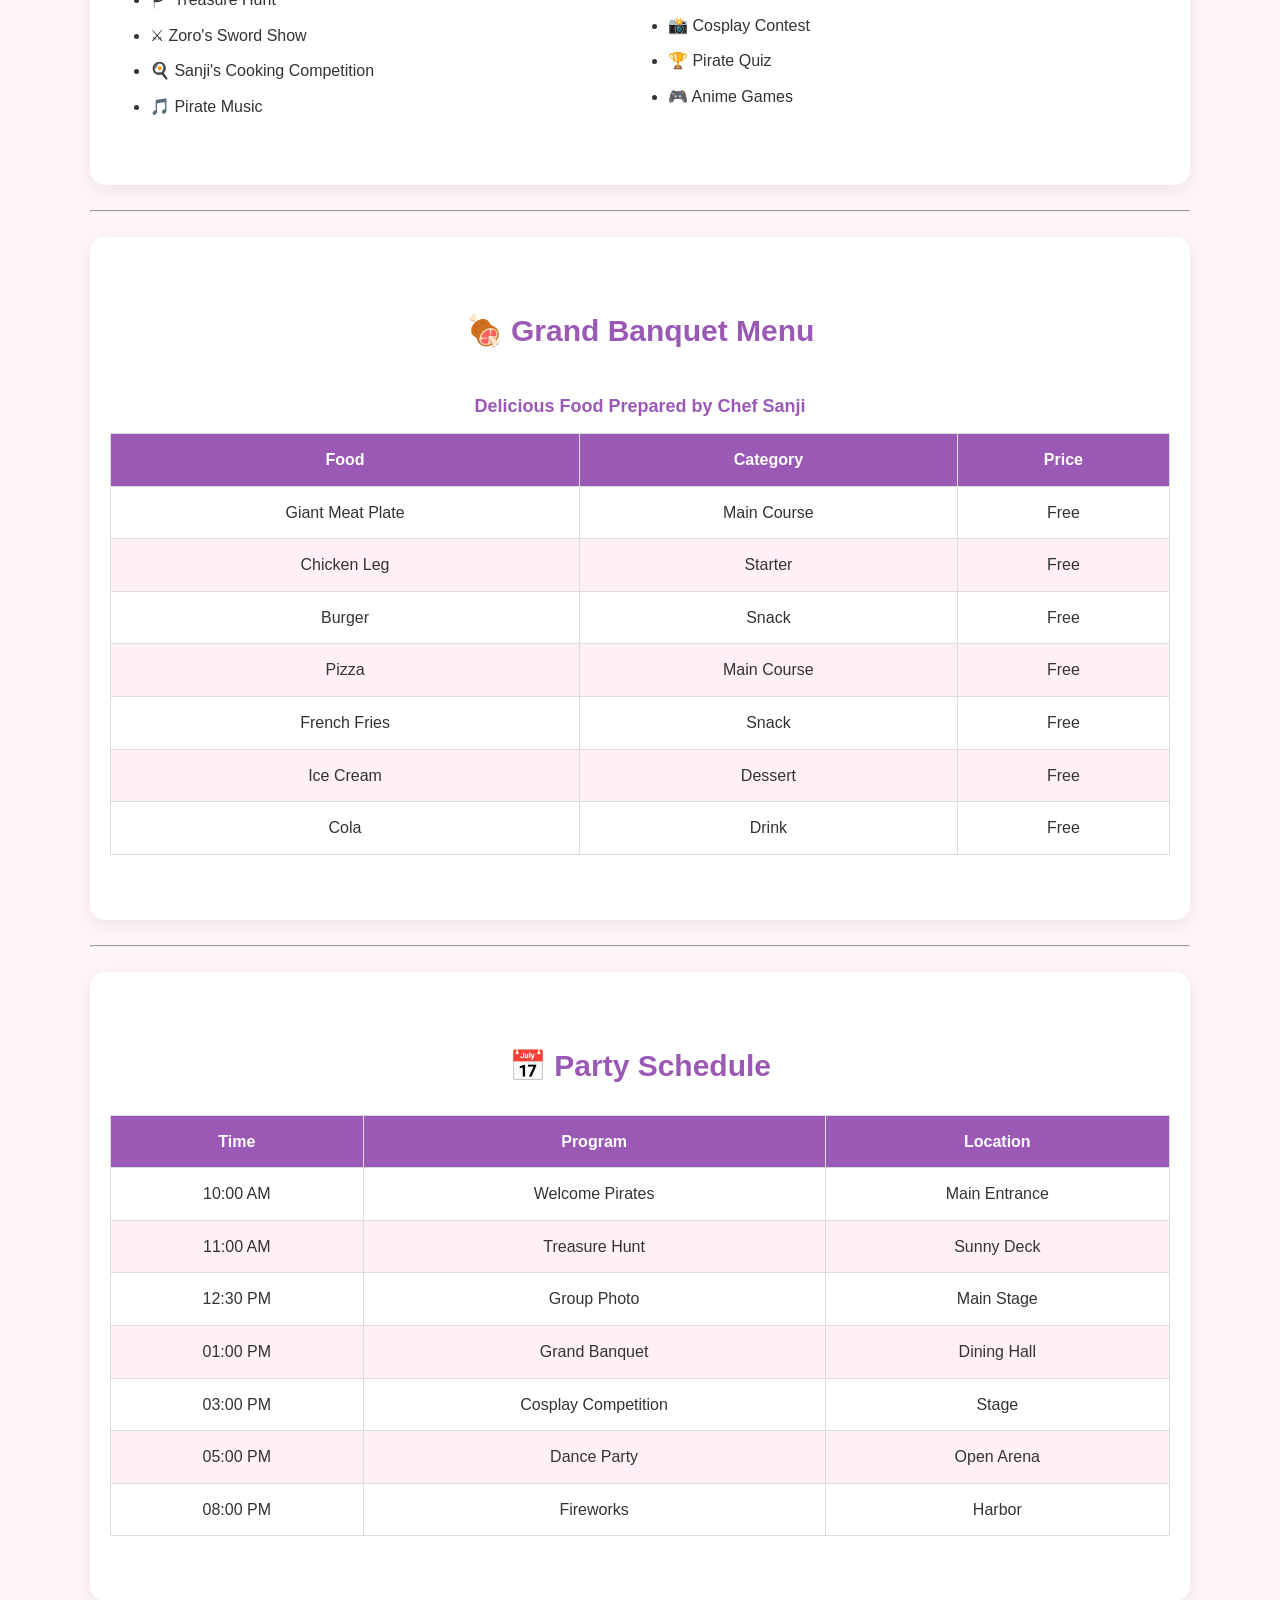
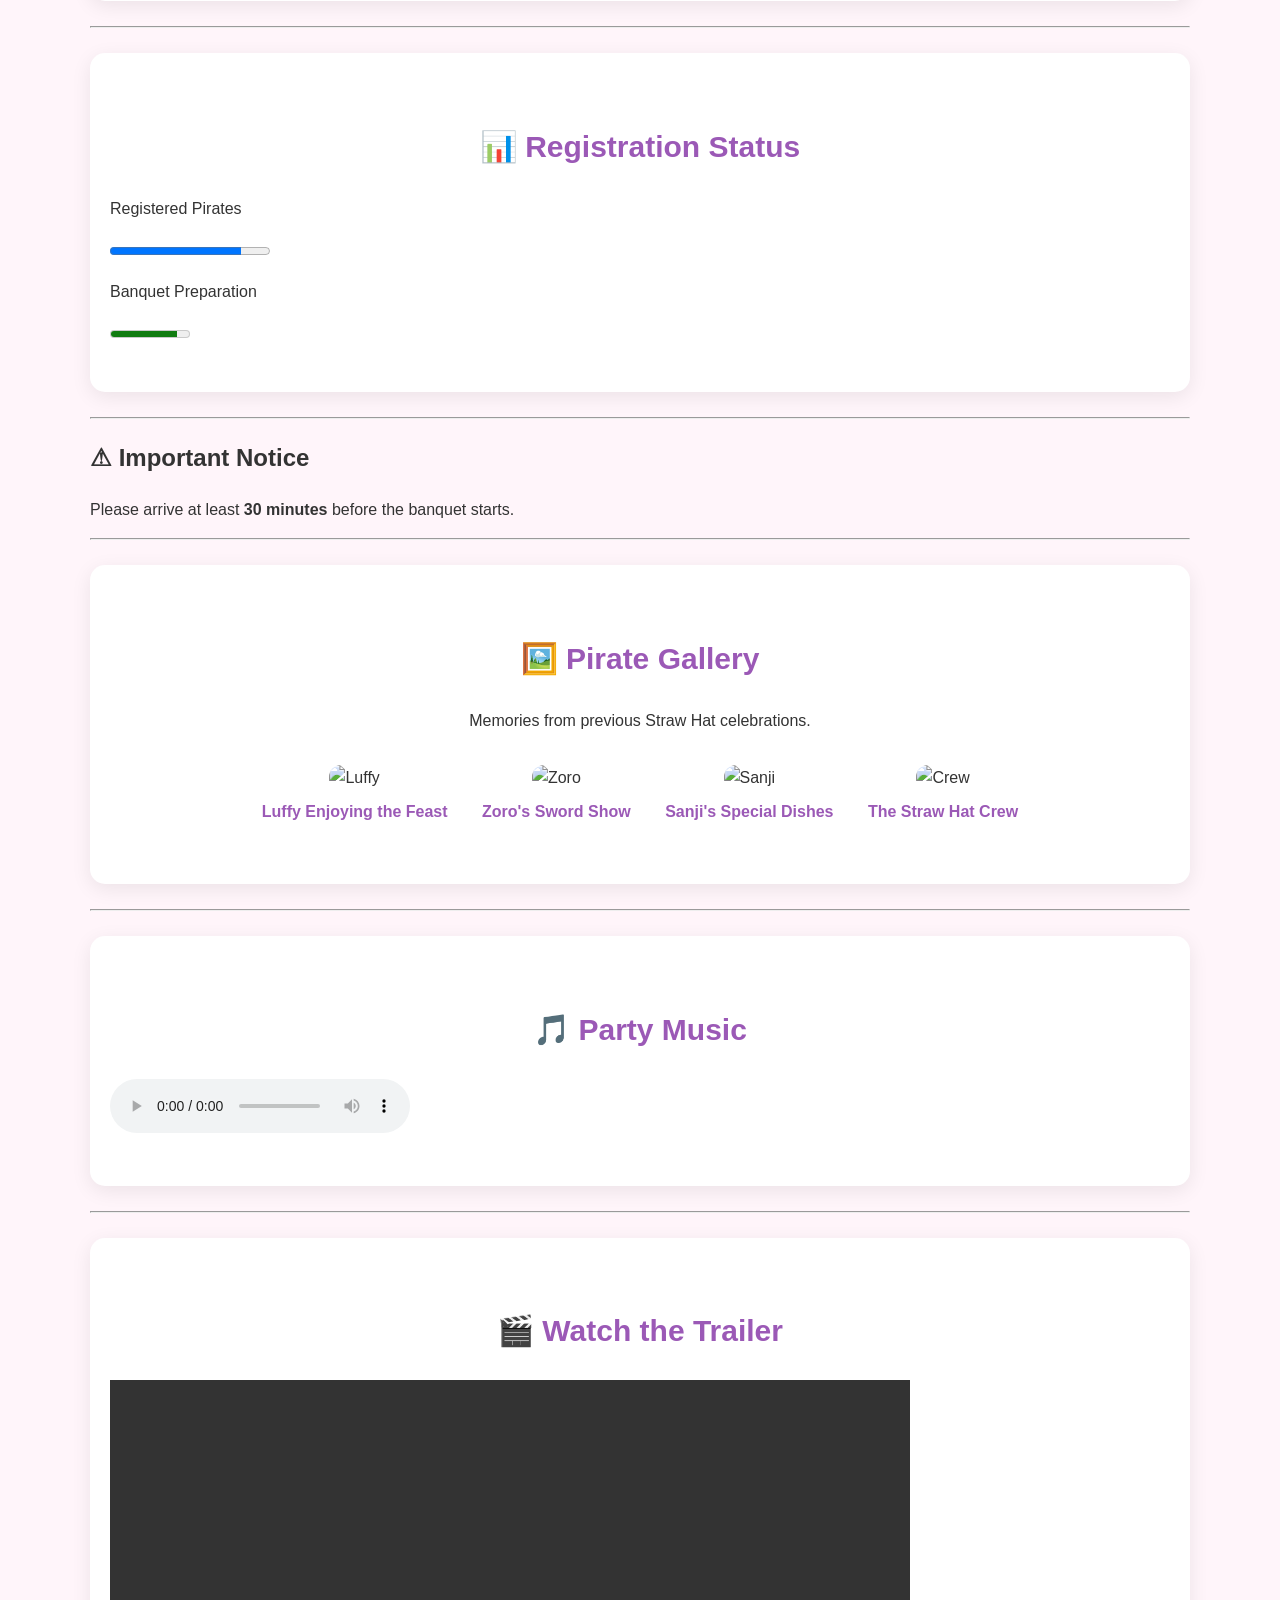
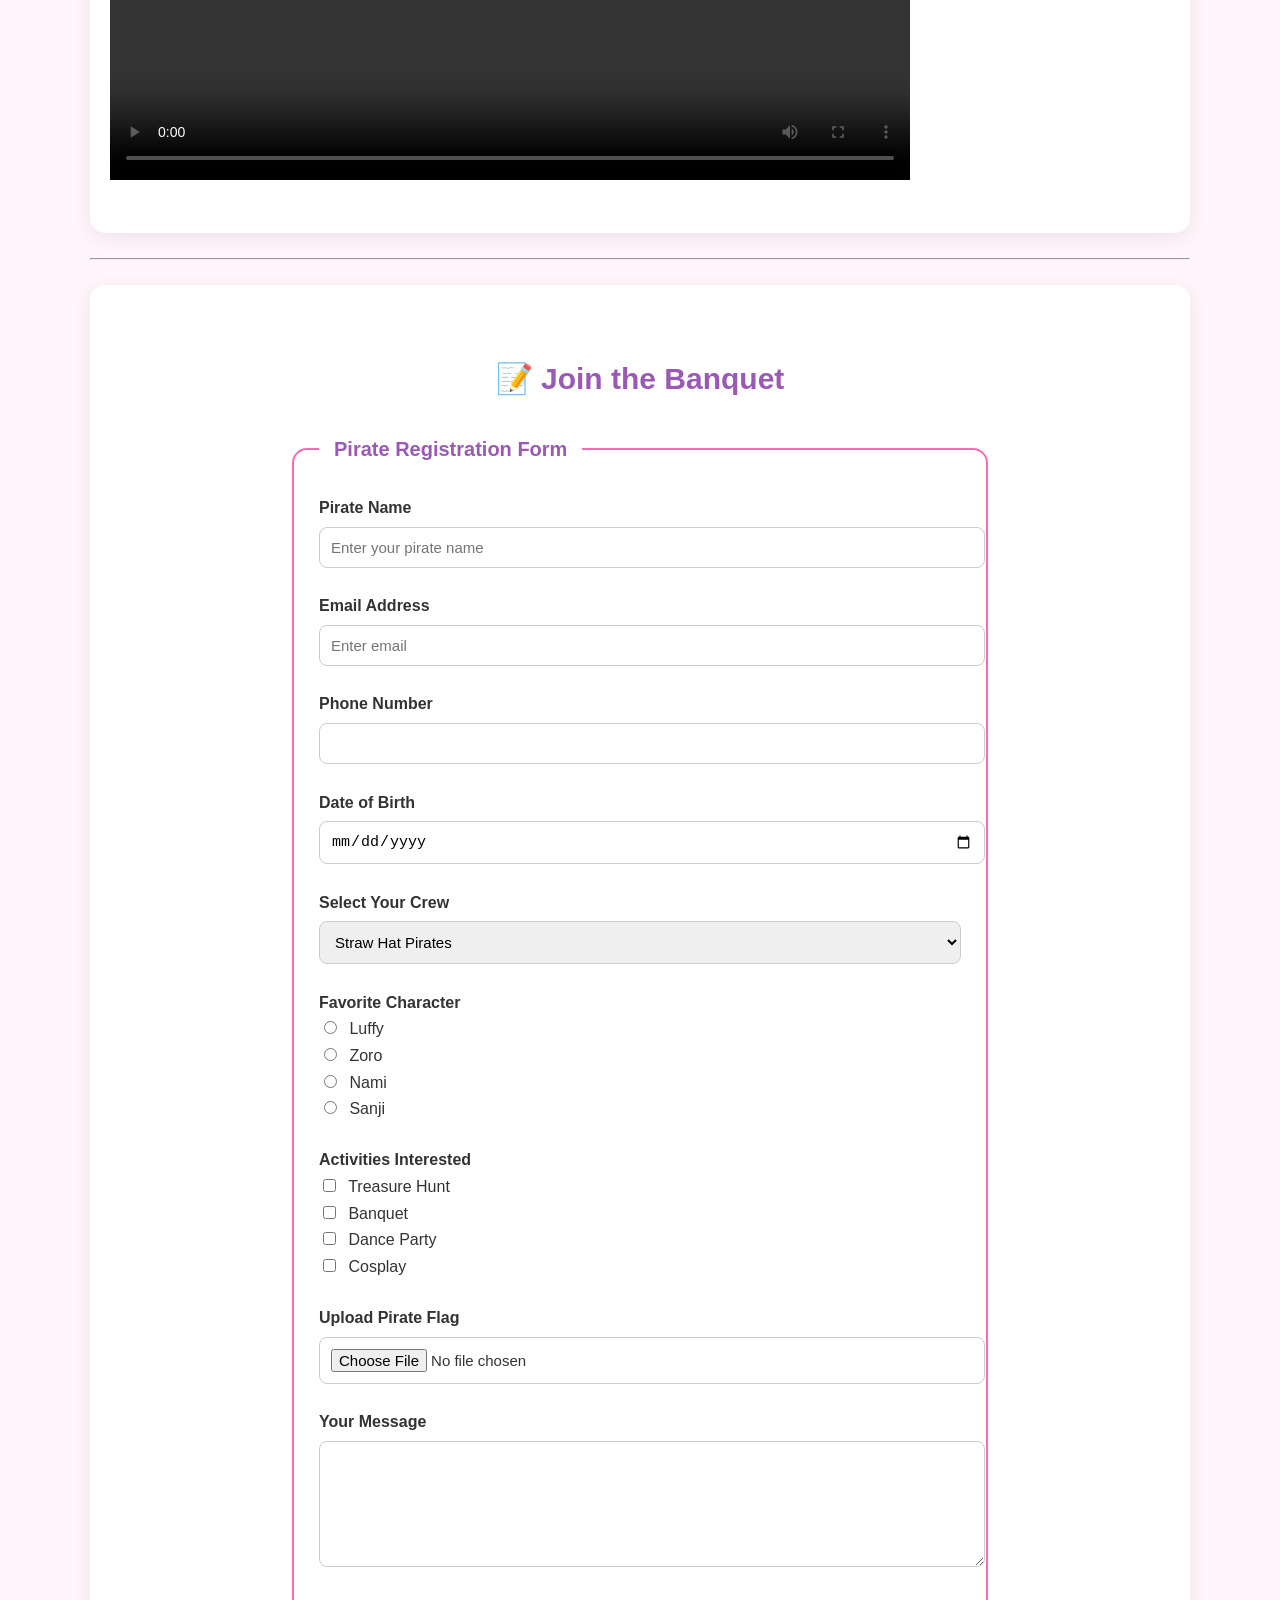
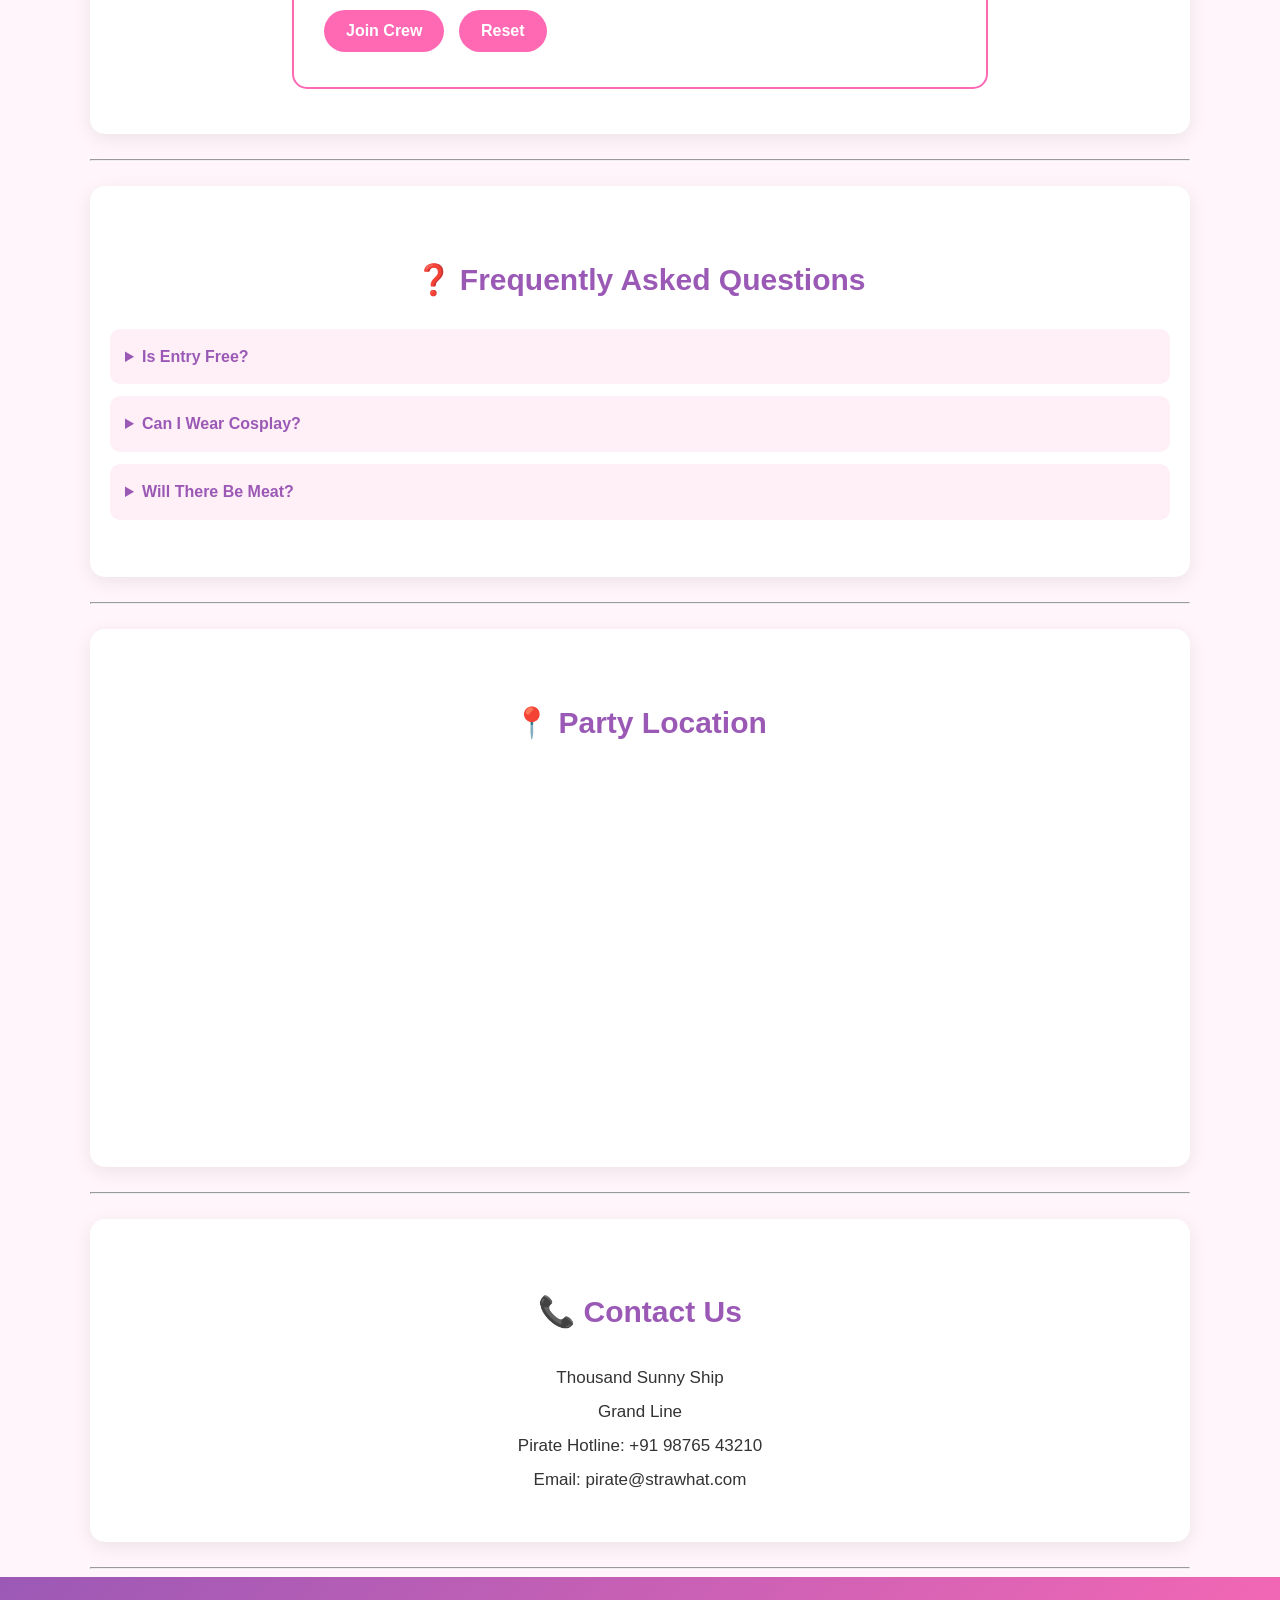
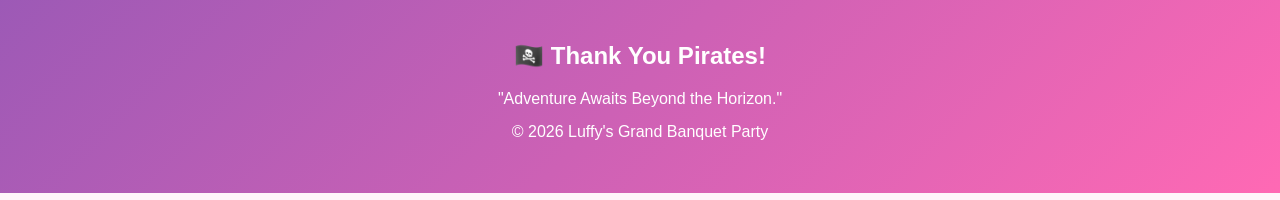
==== commit 5ab04629: "changes in week1 home work" ====
--- a/week1_hw/invitation/invitation.html
+++ b/week1_hw/invitation/invitation.html
@@ -8,15 +8,15 @@
           content="width=device-width, initial-scale=1.0">
 
     <meta name="description"
-          content="Luffy's Grand Banquet Party Website">
+          content="Birthday Party Website">
 
     <meta name="keywords"
           content="One Piece, Luffy, Banquet, HTML Project">
 
     <meta name="author"
-          content="Your Name">
-
-    <title>Luffy's Grand Banquet Party</title>
+          content="Shreemathi">
+
+    <title>Birthday Party</title>
 
     <!-- External CSS -->
 
@@ -38,7 +38,7 @@
 
     <header id="home">
 
-        <h1>🏴‍☠️ Luffy's Grand Banquet Party</h1>
+        <h1>Birthday Party</h1>
 
         <p>
 
@@ -135,7 +135,7 @@
 
             <p>
 
-                Monkey D. Luffy invites every pirate,
+                I invites every pirate,
                 marine, bounty hunter and adventurer
                 to the most exciting banquet ever held
                 aboard the Thousand Sunny.
@@ -224,13 +224,13 @@
 
                 <blockquote>
 
-                    "I'm gonna become the King of the Pirates!"
+                    "I'm gonna become the Queen of the Pirates!"
 
                 </blockquote>
 
                 <cite>
 
-                    — Monkey D. Luffy
+                    — Shreemathi
 
                 </cite>
 
